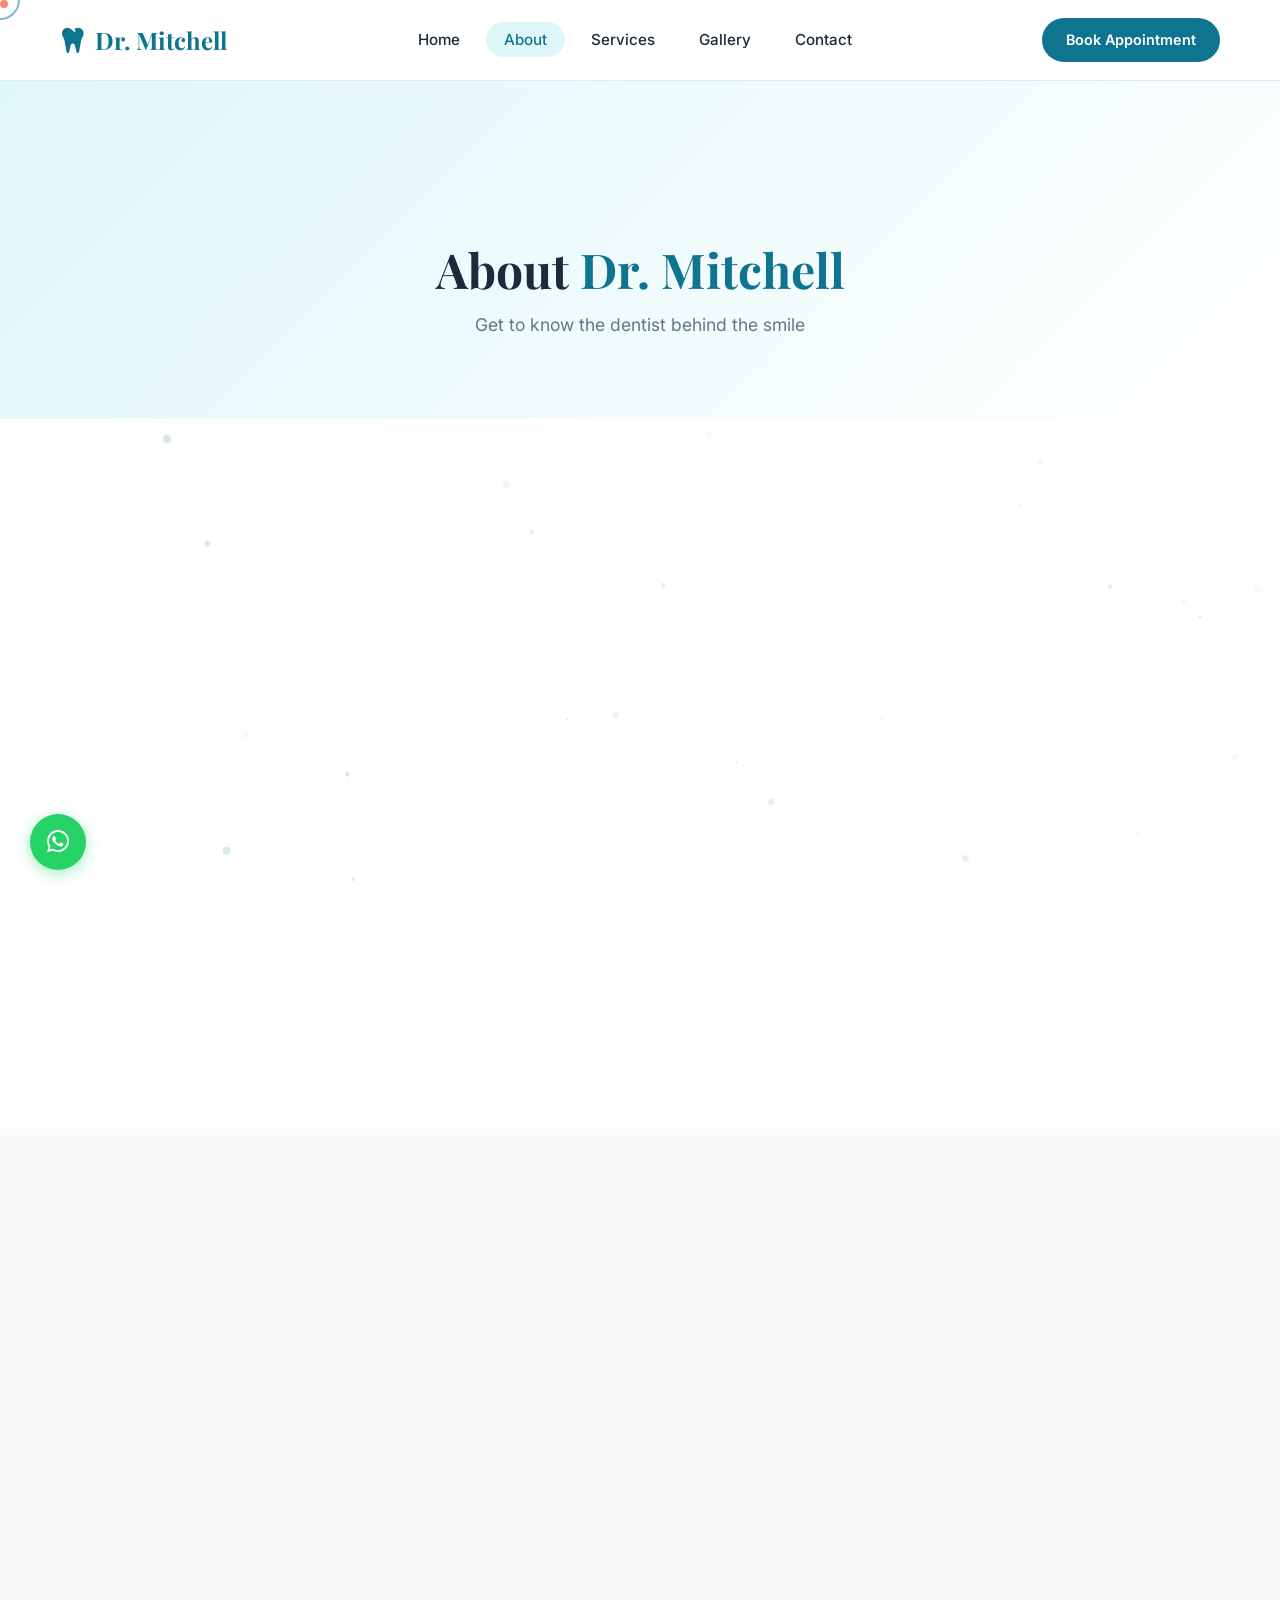
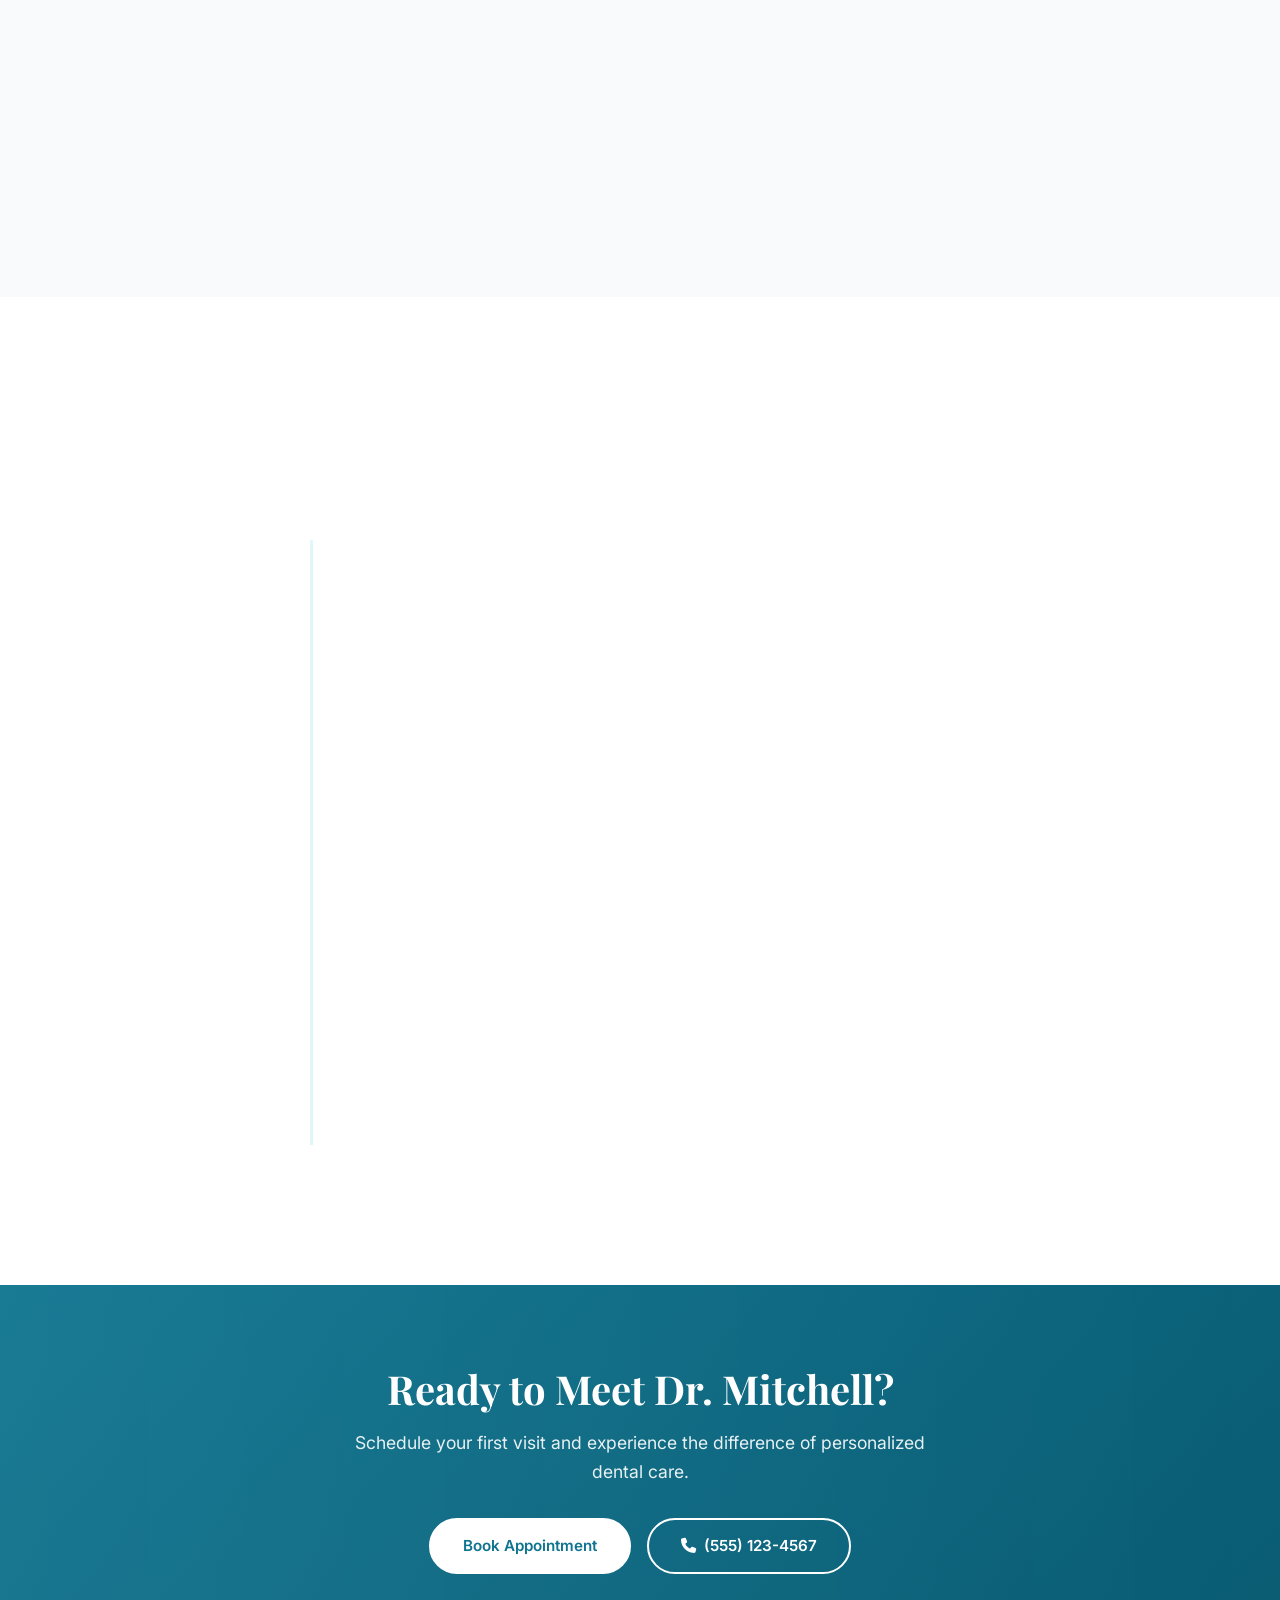
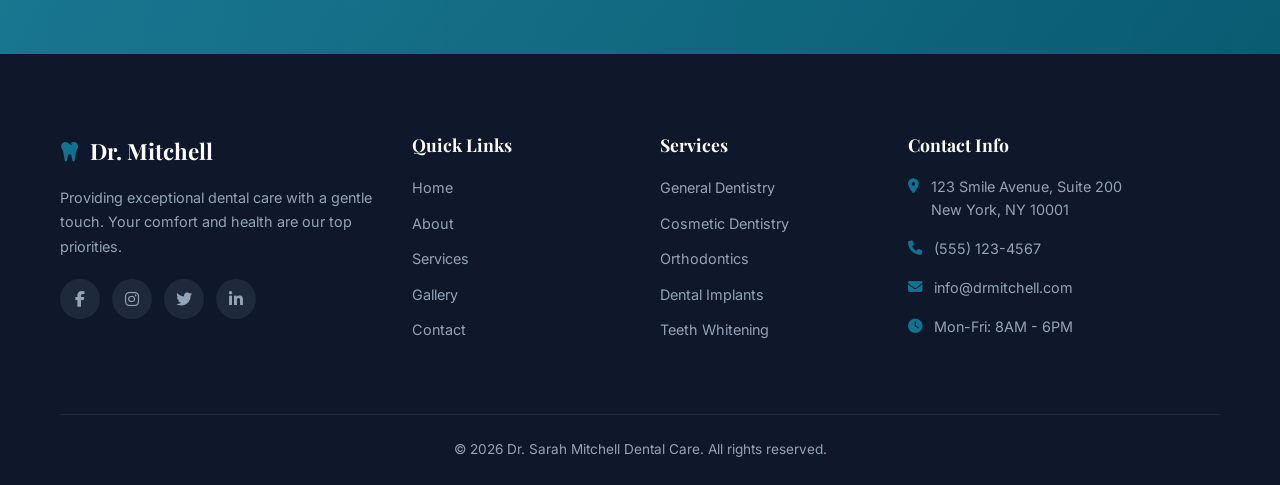
==== about.html @ 1b84cf04 "Initial website upload" ====
<!DOCTYPE html>
<html lang="en">
<head>
    <meta charset="UTF-8">
    <meta name="viewport" content="width=device-width, initial-scale=1.0">
    <title>About | Dr. Sarah Mitchell</title>
    <link rel="stylesheet" href="style.css">
    <link rel="preconnect" href="https://fonts.googleapis.com">
    <link href="https://fonts.googleapis.com/css2?family=Playfair+Display:wght@400;600;700&family=Inter:wght@300;400;500;600&display=swap" rel="stylesheet">
    <link rel="stylesheet" href="https://cdnjs.cloudflare.com/ajax/libs/font-awesome/6.5.0/css/all.min.css">
</head>
<body>
    <!-- Preloader -->
    <div class="preloader" id="preloader">
        <div class="preloader-inner">
            <div class="preloader-icon"><i class="fas fa-tooth"></i></div>
            <div class="preloader-text">Dr. Mitchell</div>
            <div class="preloader-bar"><div class="preloader-bar-fill"></div></div>
        </div>
    </div>

    <!-- Page Transition Overlay -->
    <div class="page-transition" id="pageTransition">
        <div class="transition-slice"></div><div class="transition-slice"></div><div class="transition-slice"></div><div class="transition-slice"></div><div class="transition-slice"></div>
    </div>

    <!-- Scroll Progress Bar -->
    <div class="scroll-progress" id="scrollProgress"></div>

    <!-- Custom Cursor -->
    <div class="cursor-dot" id="cursorDot"></div>
    <div class="cursor-ring" id="cursorRing"></div>

    <!-- Navigation -->
    <nav class="navbar" id="navbar">
        <div class="nav-container">
            <a href="index.html" class="logo">
                <i class="fas fa-tooth"></i>
                <span>Dr. Mitchell</span>
            </a>
            <ul class="nav-links" id="navLinks">
                <li><a href="index.html">Home</a></li>
                <li><a href="about.html" class="active">About</a></li>
                <li><a href="services.html">Services</a></li>
                <li><a href="gallery.html">Gallery</a></li>
                <li><a href="contact.html">Contact</a></li>
            </ul>
            <a href="contact.html" class="nav-btn">Book Appointment</a>
            <button class="hamburger" id="hamburger">
                <span></span>
                <span></span>
                <span></span>
            </button>
        </div>
    </nav>

    <!-- Page Header -->
    <section class="page-header">
        <div class="container">
            <h1>About <span class="highlight">Dr. Mitchell</span></h1>
            <p>Get to know the dentist behind the smile</p>
        </div>
    </section>

    <!-- Doctor Bio -->
    <section class="doctor-bio">
        <div class="container">
            <div class="bio-grid">
                <div class="bio-image">
                    <img src="https://images.unsplash.com/photo-1559839734-2b71ea197ec2?w=500&h=600&fit=crop&crop=face" alt="Dr. Sarah Mitchell">
                </div>
                <div class="bio-content">
                    <h2>Dr. Sarah Mitchell, DDS</h2>
                    <p class="bio-title">Cosmetic & General Dentist</p>
                    <p>Dr. Sarah Mitchell has been at the forefront of dental innovation for over 15 years. After graduating with honors from Harvard School of Dental Medicine, she completed her residency at Johns Hopkins Hospital, where she specialized in cosmetic and restorative dentistry.</p>
                    <p>Her passion for creating beautiful, healthy smiles has earned her recognition as one of New York's top dentists. She believes that every patient deserves personalized care in a comfortable, state-of-the-art environment.</p>
                    <p>When she's not transforming smiles, Dr. Mitchell enjoys volunteering with dental outreach programs, hiking, and spending time with her family.</p>
                    <div class="bio-details">
                        <div class="bio-detail">
                            <i class="fas fa-graduation-cap"></i>
                            <div>
                                <strong>Education</strong>
                                <span>Harvard School of Dental Medicine</span>
                            </div>
                        </div>
                        <div class="bio-detail">
                            <i class="fas fa-hospital"></i>
                            <div>
                                <strong>Residency</strong>
                                <span>Johns Hopkins Hospital</span>
                            </div>
                        </div>
                        <div class="bio-detail">
                            <i class="fas fa-award"></i>
                            <div>
                                <strong>Specialization</strong>
                                <span>Cosmetic & Restorative Dentistry</span>
                            </div>
                        </div>
                        <div class="bio-detail">
                            <i class="fas fa-certificate"></i>
                            <div>
                                <strong>Certifications</strong>
                                <span>ADA, AACD, Invisalign Platinum</span>
                            </div>
                        </div>
                    </div>
                </div>
            </div>
        </div>
    </section>

    <!-- Team Section -->
    <section class="team-section">
        <div class="container">
            <div class="section-header">
                <p class="section-subtitle">Our Team</p>
                <h2>Meet the Dental Team</h2>
            </div>
            <div class="team-grid">
                <div class="team-card">
                    <img src="https://images.unsplash.com/photo-1612349317150-e413f6a5b16d?w=400&h=400&fit=crop&crop=face" alt="Dr. Michael Chen">
                    <div class="team-info">
                        <h3>Dr. Michael Chen</h3>
                        <p>Orthodontist</p>
                        <div class="team-social">
                            <a href="#"><i class="fab fa-linkedin-in"></i></a>
                            <a href="#"><i class="fas fa-envelope"></i></a>
                        </div>
                    </div>
                </div>
                <div class="team-card">
                    <img src="https://images.unsplash.com/photo-1594824476967-48c8b964ac31?w=400&h=400&fit=crop&crop=face" alt="Dr. Amanda Foster">
                    <div class="team-info">
                        <h3>Dr. Amanda Foster</h3>
                        <p>Pediatric Dentist</p>
                        <div class="team-social">
                            <a href="#"><i class="fab fa-linkedin-in"></i></a>
                            <a href="#"><i class="fas fa-envelope"></i></a>
                        </div>
                    </div>
                </div>
                <div class="team-card">
                    <img src="https://images.unsplash.com/photo-1582750433449-648ed127bb54?w=400&h=400&fit=crop&crop=face" alt="Jessica Martinez">
                    <div class="team-info">
                        <h3>Jessica Martinez</h3>
                        <p>Dental Hygienist</p>
                        <div class="team-social">
                            <a href="#"><i class="fab fa-linkedin-in"></i></a>
                            <a href="#"><i class="fas fa-envelope"></i></a>
                        </div>
                    </div>
                </div>
                <div class="team-card">
                    <img src="https://images.unsplash.com/photo-1622253692010-333f2da6031d?w=400&h=400&fit=crop&crop=face" alt="Dr. Robert Kim">
                    <div class="team-info">
                        <h3>Dr. Robert Kim</h3>
                        <p>Oral Surgeon</p>
                        <div class="team-social">
                            <a href="#"><i class="fab fa-linkedin-in"></i></a>
                            <a href="#"><i class="fas fa-envelope"></i></a>
                        </div>
                    </div>
                </div>
            </div>
        </div>
    </section>

    <!-- Timeline -->
    <section class="timeline-section">
        <div class="container">
            <div class="section-header">
                <p class="section-subtitle">Our Journey</p>
                <h2>Milestones & Achievements</h2>
            </div>
            <div class="timeline">
                <div class="timeline-item">
                    <div class="timeline-dot"></div>
                    <div class="timeline-content">
                        <span class="timeline-year">2005</span>
                        <h3>Graduated from Harvard</h3>
                        <p>Completed Doctor of Dental Surgery with honors</p>
                    </div>
                </div>
                <div class="timeline-item">
                    <div class="timeline-dot"></div>
                    <div class="timeline-content">
                        <span class="timeline-year">2008</span>
                        <h3>Residency Completed</h3>
                        <p>Finished advanced residency at Johns Hopkins Hospital</p>
                    </div>
                </div>
                <div class="timeline-item">
                    <div class="timeline-dot"></div>
                    <div class="timeline-content">
                        <span class="timeline-year">2009</span>
                        <h3>Practice Founded</h3>
                        <p>Opened Premier Dental Care in New York City</p>
                    </div>
                </div>
                <div class="timeline-item">
                    <div class="timeline-dot"></div>
                    <div class="timeline-content">
                        <span class="timeline-year">2015</span>
                        <h3>Top Dentist Award</h3>
                        <p>Recognized as one of NYC's Top 10 Dentists</p>
                    </div>
                </div>
                <div class="timeline-item">
                    <div class="timeline-dot"></div>
                    <div class="timeline-content">
                        <span class="timeline-year">2020</span>
                        <h3>5000+ Patients Served</h3>
                        <p>Milestone of 5000 happy patients and counting</p>
                    </div>
                </div>
            </div>
        </div>
    </section>

    <!-- CTA Section -->
    <section class="cta-section">
        <div class="container">
            <h2>Ready to Meet Dr. Mitchell?</h2>
            <p>Schedule your first visit and experience the difference of personalized dental care.</p>
            <div class="cta-buttons">
                <a href="contact.html" class="btn btn-white">Book Appointment</a>
                <a href="tel:+15551234567" class="btn btn-outline-white"><i class="fas fa-phone"></i> (555) 123-4567</a>
            </div>
        </div>
    </section>

    <!-- Footer -->
    <footer class="footer">
        <div class="container">
            <div class="footer-grid">
                <div class="footer-col">
                    <div class="footer-logo">
                        <i class="fas fa-tooth"></i>
                        <span>Dr. Mitchell</span>
                    </div>
                    <p>Providing exceptional dental care with a gentle touch. Your comfort and health are our top priorities.</p>
                    <div class="social-links">
                        <a href="#"><i class="fab fa-facebook-f"></i></a>
                        <a href="#"><i class="fab fa-instagram"></i></a>
                        <a href="#"><i class="fab fa-twitter"></i></a>
                        <a href="#"><i class="fab fa-linkedin-in"></i></a>
                    </div>
                </div>
                <div class="footer-col">
                    <h4>Quick Links</h4>
                    <ul>
                        <li><a href="index.html">Home</a></li>
                        <li><a href="about.html">About</a></li>
                        <li><a href="services.html">Services</a></li>
                        <li><a href="gallery.html">Gallery</a></li>
                        <li><a href="contact.html">Contact</a></li>
                    </ul>
                </div>
                <div class="footer-col">
                    <h4>Services</h4>
                    <ul>
                        <li><a href="services.html">General Dentistry</a></li>
                        <li><a href="services.html">Cosmetic Dentistry</a></li>
                        <li><a href="services.html">Orthodontics</a></li>
                        <li><a href="services.html">Dental Implants</a></li>
                        <li><a href="services.html">Teeth Whitening</a></li>
                    </ul>
                </div>
                <div class="footer-col">
                    <h4>Contact Info</h4>
                    <ul class="contact-info">
                        <li><i class="fas fa-map-marker-alt"></i> 123 Smile Avenue, Suite 200<br>New York, NY 10001</li>
                        <li><i class="fas fa-phone"></i> (555) 123-4567</li>
                        <li><i class="fas fa-envelope"></i> info@drmitchell.com</li>
                        <li><i class="fas fa-clock"></i> Mon-Fri: 8AM - 6PM</li>
                    </ul>
                </div>
            </div>
            <div class="footer-bottom">
                <p>&copy; 2026 Dr. Sarah Mitchell Dental Care. All rights reserved.</p>
            </div>
        </div>
    </footer>

    <!-- Back to Top -->
    <button class="back-to-top" id="backToTop"><i class="fas fa-arrow-up"></i></button>

    <!-- WhatsApp Float -->
    <a href="https://wa.me/15551234567" class="whatsapp-float" target="_blank"><i class="fab fa-whatsapp"></i></a>

    <!-- Particles -->
    <canvas id="particles" class="particles-canvas"></canvas>

    <script src="script.js"></script>
</body>
</html>
---- style.css ----
/* ========================================
   CSS Variables & Reset
   ======================================== */
:root {
    --primary: #0e7490;
    --primary-dark: #0a5c72;
    --primary-light: #e0f7fa;
    --accent: #f59e0b;
    --text: #1e293b;
    --text-light: #64748b;
    --white: #ffffff;
    --bg: #f8fafc;
    --bg-alt: #f1f5f9;
    --border: #e2e8f0;
    --shadow: 0 4px 6px -1px rgba(0, 0, 0, 0.1), 0 2px 4px -2px rgba(0, 0, 0, 0.1);
    --shadow-lg: 0 10px 15px -3px rgba(0, 0, 0, 0.1), 0 4px 6px -4px rgba(0, 0, 0, 0.1);
    --shadow-xl: 0 20px 25px -5px rgba(0, 0, 0, 0.1), 0 8px 10px -6px rgba(0, 0, 0, 0.1);
    --radius: 12px;
    --radius-sm: 8px;
    --transition: all 0.3s ease;
}

* {
    margin: 0;
    padding: 0;
    box-sizing: border-box;
}

html {
    scroll-behavior: smooth;
}

body {
    font-family: 'Inter', sans-serif;
    color: var(--text);
    line-height: 1.6;
    background: var(--white);
    overflow-x: hidden;
}

h1, h2, h3, h4, h5, h6 {
    font-family: 'Playfair Display', serif;
    line-height: 1.2;
}

a {
    text-decoration: none;
    color: inherit;
    transition: var(--transition);
}

img {
    max-width: 100%;
    display: block;
}

.container {
    max-width: 1200px;
    margin: 0 auto;
    padding: 0 20px;
}

.highlight {
    color: var(--primary);
}

/* ========================================
   Buttons
   ======================================== */
.btn {
    display: inline-flex;
    align-items: center;
    gap: 8px;
    padding: 14px 32px;
    border-radius: 50px;
    font-weight: 600;
    font-size: 0.95rem;
    cursor: pointer;
    transition: var(--transition);
    border: 2px solid transparent;
    font-family: 'Inter', sans-serif;
}

.btn-primary {
    background: var(--primary);
    color: var(--white);
    border-color: var(--primary);
}

.btn-primary:hover {
    background: var(--primary-dark);
    border-color: var(--primary-dark);
    transform: translateY(-2px);
    box-shadow: var(--shadow-lg);
}

.btn-outline {
    background: transparent;
    color: var(--primary);
    border-color: var(--primary);
}

.btn-outline:hover {
    background: var(--primary);
    color: var(--white);
    transform: translateY(-2px);
}

.btn-white {
    background: var(--white);
    color: var(--primary);
    border-color: var(--white);
}

.btn-white:hover {
    background: transparent;
    color: var(--white);
    transform: translateY(-2px);
}

.btn-outline-white {
    background: transparent;
    color: var(--white);
    border-color: var(--white);
}

.btn-outline-white:hover {
    background: var(--white);
    color: var(--primary);
    transform: translateY(-2px);
}

.btn-full {
    width: 100%;
    justify-content: center;
}

/* ========================================
   Navigation
   ======================================== */
.navbar {
    position: fixed;
    top: 0;
    left: 0;
    right: 0;
    z-index: 1000;
    background: rgba(255, 255, 255, 0.95);
    backdrop-filter: blur(10px);
    border-bottom: 1px solid var(--border);
    transition: var(--transition);
}

.navbar.scrolled {
    box-shadow: var(--shadow);
}

.nav-container {
    max-width: 1200px;
    margin: 0 auto;
    padding: 0 20px;
    display: flex;
    align-items: center;
    justify-content: space-between;
    height: 80px;
}

.logo {
    display: flex;
    align-items: center;
    gap: 10px;
    font-family: 'Playfair Display', serif;
    font-size: 1.5rem;
    font-weight: 700;
    color: var(--primary);
}

.logo i {
    font-size: 1.8rem;
}

.nav-links {
    display: flex;
    list-style: none;
    gap: 8px;
}

.nav-links a {
    padding: 8px 18px;
    border-radius: 50px;
    font-size: 0.95rem;
    font-weight: 500;
    color: var(--text);
}

.nav-links a:hover,
.nav-links a.active {
    background: var(--primary-light);
    color: var(--primary);
}

.nav-btn {
    padding: 10px 24px;
    background: var(--primary);
    color: var(--white) !important;
    border-radius: 50px;
    font-weight: 600;
    font-size: 0.9rem;
}

.nav-btn:hover {
    background: var(--primary-dark);
    transform: translateY(-1px);
}

.hamburger {
    display: none;
    flex-direction: column;
    gap: 5px;
    background: none;
    border: none;
    cursor: pointer;
    padding: 5px;
}

.hamburger span {
    width: 28px;
    height: 3px;
    background: var(--text);
    border-radius: 3px;
    transition: var(--transition);
}

.hamburger.active span:nth-child(1) {
    transform: rotate(45deg) translate(5px, 6px);
}

.hamburger.active span:nth-child(2) {
    opacity: 0;
}

.hamburger.active span:nth-child(3) {
    transform: rotate(-45deg) translate(5px, -6px);
}

/* ========================================
   Hero Section
   ======================================== */
.hero {
    padding: 140px 20px 80px;
    background: linear-gradient(135deg, var(--primary-light) 0%, var(--white) 50%, #fef3c7 100%);
    min-height: 100vh;
    display: flex;
    align-items: center;
}

.hero-content {
    max-width: 1200px;
    margin: 0 auto;
    display: grid;
    grid-template-columns: 1fr 1fr;
    gap: 60px;
    align-items: center;
}

.hero-subtitle {
    color: var(--primary);
    font-weight: 600;
    font-size: 1rem;
    text-transform: uppercase;
    letter-spacing: 2px;
    margin-bottom: 16px;
}

.hero-text h1 {
    font-size: 3.5rem;
    margin-bottom: 24px;
    color: var(--text);
}

.hero-description {
    font-size: 1.1rem;
    color: var(--text-light);
    margin-bottom: 32px;
    max-width: 520px;
}

.hero-buttons {
    display: flex;
    gap: 16px;
    margin-bottom: 48px;
}

.hero-stats {
    display: flex;
    gap: 40px;
}

.stat {
    text-align: center;
}

.stat-number {
    display: block;
    font-family: 'Playfair Display', serif;
    font-size: 2rem;
    font-weight: 700;
    color: var(--primary);
}

.stat-label {
    font-size: 0.85rem;
    color: var(--text-light);
}

.hero-image {
    position: relative;
}

.hero-image img {
    border-radius: 20px;
    box-shadow: var(--shadow-xl);
    width: 100%;
    max-width: 500px;
    margin-left: auto;
}

.hero-badge {
    position: absolute;
    bottom: 30px;
    left: -20px;
    background: var(--accent);
    color: var(--white);
    padding: 12px 24px;
    border-radius: 50px;
    display: flex;
    align-items: center;
    gap: 8px;
    font-weight: 600;
    box-shadow: var(--shadow-lg);
    animation: float 3s ease-in-out infinite;
}

@keyframes float {
    0%, 100% { transform: translateY(0); }
    50% { transform: translateY(-10px); }
}

/* ========================================
   Section Styles
   ======================================== */
.section-header {
    text-align: center;
    margin-bottom: 60px;
}

.section-subtitle {
    color: var(--primary);
    font-weight: 600;
    font-size: 0.9rem;
    text-transform: uppercase;
    letter-spacing: 2px;
    margin-bottom: 12px;
}

.section-header h2 {
    font-size: 2.5rem;
    color: var(--text);
}

.section-cta {
    text-align: center;
    margin-top: 48px;
}

/* ========================================
   Services Preview (Home)
   ======================================== */
.services-preview {
    padding: 100px 0;
    background: var(--white);
}

.services-grid {
    display: grid;
    grid-template-columns: repeat(4, 1fr);
    gap: 24px;
}

.service-card {
    background: var(--white);
    border: 1px solid var(--border);
    border-radius: var(--radius);
    padding: 40px 28px;
    text-align: center;
    transition: var(--transition);
}

.service-card:hover {
    transform: translateY(-8px);
    box-shadow: var(--shadow-xl);
    border-color: var(--primary);
}

.service-icon {
    width: 70px;
    height: 70px;
    border-radius: 50%;
    background: var(--primary-light);
    display: flex;
    align-items: center;
    justify-content: center;
    margin: 0 auto 20px;
    font-size: 1.5rem;
    color: var(--primary);
    transition: var(--transition);
}

.service-card:hover .service-icon {
    background: var(--primary);
    color: var(--white);
}

.service-card h3 {
    font-size: 1.2rem;
    margin-bottom: 12px;
}

.service-card p {
    font-size: 0.9rem;
    color: var(--text-light);
}

/* ========================================
   About Preview (Home)
   ======================================== */
.about-preview {
    padding: 100px 0;
    background: var(--bg);
}

.about-grid {
    display: grid;
    grid-template-columns: 1fr 1fr;
    gap: 60px;
    align-items: center;
}

.about-images {
    position: relative;
}

.about-img-main {
    border-radius: var(--radius);
    box-shadow: var(--shadow-lg);
    width: 80%;
}

.about-img-secondary {
    position: absolute;
    bottom: -30px;
    right: 0;
    border-radius: var(--radius);
    box-shadow: var(--shadow-xl);
    border: 5px solid var(--white);
    width: 55%;
}

.about-text h2 {
    font-size: 2.2rem;
    margin-bottom: 20px;
}

.about-text > p {
    color: var(--text-light);
    margin-bottom: 24px;
    font-size: 1.05rem;
}

.about-list {
    list-style: none;
    margin-bottom: 32px;
}

.about-list li {
    display: flex;
    align-items: center;
    gap: 12px;
    padding: 8px 0;
    font-size: 0.95rem;
}

.about-list li i {
    color: var(--primary);
    font-size: 1.1rem;
}

/* ========================================
   Testimonials
   ======================================== */
.testimonials {
    padding: 100px 0;
    background: var(--white);
}

.testimonials-grid {
    display: grid;
    grid-template-columns: repeat(3, 1fr);
    gap: 30px;
}

.testimonial-card {
    background: var(--white);
    border: 1px solid var(--border);
    border-radius: var(--radius);
    padding: 36px;
    transition: var(--transition);
}

.testimonial-card:hover {
    box-shadow: var(--shadow-lg);
    transform: translateY(-4px);
}

.stars {
    color: var(--accent);
    margin-bottom: 16px;
    font-size: 0.9rem;
}

.stars i {
    margin-right: 2px;
}

.testimonial-card > p {
    color: var(--text-light);
    font-style: italic;
    margin-bottom: 20px;
    font-size: 0.95rem;
}

.testimonial-author {
    display: flex;
    align-items: center;
    gap: 12px;
}

.testimonial-author img {
    width: 48px;
    height: 48px;
    border-radius: 50%;
    object-fit: cover;
}

.testimonial-author strong {
    display: block;
    font-size: 0.95rem;
}

.testimonial-author span {
    font-size: 0.8rem;
    color: var(--text-light);
}

/* ========================================
   CTA Section
   ======================================== */
.cta-section {
    padding: 80px 0;
    background: linear-gradient(135deg, var(--primary) 0%, var(--primary-dark) 100%);
    text-align: center;
    color: var(--white);
}

.cta-section h2 {
    font-size: 2.5rem;
    margin-bottom: 16px;
}

.cta-section p {
    font-size: 1.1rem;
    opacity: 0.9;
    margin-bottom: 32px;
    max-width: 600px;
    margin-left: auto;
    margin-right: auto;
}

.cta-buttons {
    display: flex;
    gap: 16px;
    justify-content: center;
    flex-wrap: wrap;
}

/* ========================================
   Footer
   ======================================== */
.footer {
    background: #0f172a;
    color: #94a3b8;
    padding: 80px 0 0;
}

.footer-grid {
    display: grid;
    grid-template-columns: 1.5fr 1fr 1fr 1.5fr;
    gap: 40px;
    padding-bottom: 60px;
    border-bottom: 1px solid #1e293b;
}

.footer-logo {
    display: flex;
    align-items: center;
    gap: 10px;
    font-family: 'Playfair Display', serif;
    font-size: 1.4rem;
    font-weight: 700;
    color: var(--white);
    margin-bottom: 16px;
}

.footer-logo i {
    color: var(--primary);
}

.footer-col p {
    font-size: 0.9rem;
    line-height: 1.7;
    margin-bottom: 20px;
}

.social-links {
    display: flex;
    gap: 12px;
}

.social-links a {
    width: 40px;
    height: 40px;
    border-radius: 50%;
    background: #1e293b;
    display: flex;
    align-items: center;
    justify-content: center;
    color: #94a3b8;
    transition: var(--transition);
}

.social-links a:hover {
    background: var(--primary);
    color: var(--white);
}

.footer-col h4 {
    color: var(--white);
    font-size: 1.1rem;
    margin-bottom: 20px;
}

.footer-col ul {
    list-style: none;
}

.footer-col ul li {
    margin-bottom: 10px;
}

.footer-col ul li a {
    font-size: 0.9rem;
    color: #94a3b8;
}

.footer-col ul li a:hover {
    color: var(--primary);
    padding-left: 5px;
}

.contact-info li {
    display: flex;
    gap: 12px;
    margin-bottom: 16px !important;
    font-size: 0.9rem;
}

.contact-info li i {
    color: var(--primary);
    margin-top: 4px;
}

.footer-bottom {
    text-align: center;
    padding: 24px 0;
    font-size: 0.85rem;
}

/* ========================================
   Page Header (Inner Pages)
   ======================================== */
.page-header {
    padding: 160px 0 80px;
    background: linear-gradient(135deg, var(--primary-light) 0%, var(--white) 100%);
    text-align: center;
}

.page-header h1 {
    font-size: 3rem;
    margin-bottom: 12px;
}

.page-header p {
    color: var(--text-light);
    font-size: 1.1rem;
}

/* ========================================
   About Page - Doctor Bio
   ======================================== */
.doctor-bio {
    padding: 100px 0;
}

.bio-grid {
    display: grid;
    grid-template-columns: 1fr 1.5fr;
    gap: 60px;
    align-items: start;
}

.bio-image img {
    border-radius: var(--radius);
    box-shadow: var(--shadow-xl);
    width: 100%;
}

.bio-content h2 {
    font-size: 2.2rem;
    margin-bottom: 8px;
}

.bio-title {
    color: var(--primary);
    font-weight: 600;
    margin-bottom: 24px;
    font-size: 1.1rem;
}

.bio-content > p {
    color: var(--text-light);
    margin-bottom: 16px;
    font-size: 1rem;
}

.bio-details {
    display: grid;
    grid-template-columns: 1fr 1fr;
    gap: 20px;
    margin-top: 32px;
}

.bio-detail {
    display: flex;
    gap: 14px;
    align-items: flex-start;
}

.bio-detail i {
    font-size: 1.3rem;
    color: var(--primary);
    margin-top: 4px;
}

.bio-detail strong {
    display: block;
    font-size: 0.95rem;
    margin-bottom: 2px;
}

.bio-detail span {
    font-size: 0.85rem;
    color: var(--text-light);
}

/* ========================================
   Team Section
   ======================================== */
.team-section {
    padding: 100px 0;
    background: var(--bg);
}

.team-grid {
    display: grid;
    grid-template-columns: repeat(4, 1fr);
    gap: 30px;
}

.team-card {
    background: var(--white);
    border-radius: var(--radius);
    overflow: hidden;
    box-shadow: var(--shadow);
    transition: var(--transition);
}

.team-card:hover {
    transform: translateY(-8px);
    box-shadow: var(--shadow-xl);
}

.team-card img {
    width: 100%;
    height: 280px;
    object-fit: cover;
}

.team-info {
    padding: 24px;
    text-align: center;
}

.team-info h3 {
    font-size: 1.15rem;
    margin-bottom: 4px;
}

.team-info > p {
    color: var(--primary);
    font-size: 0.9rem;
    margin-bottom: 12px;
}

.team-social {
    display: flex;
    gap: 8px;
    justify-content: center;
}

.team-social a {
    width: 36px;
    height: 36px;
    border-radius: 50%;
    background: var(--primary-light);
    display: flex;
    align-items: center;
    justify-content: center;
    color: var(--primary);
    font-size: 0.85rem;
}

.team-social a:hover {
    background: var(--primary);
    color: var(--white);
}

/* ========================================
   Timeline
   ======================================== */
.timeline-section {
    padding: 100px 0;
}

.timeline {
    position: relative;
    max-width: 700px;
    margin: 0 auto;
}

.timeline::before {
    content: '';
    position: absolute;
    left: 20px;
    top: 0;
    bottom: 0;
    width: 3px;
    background: var(--primary-light);
}

.timeline-item {
    position: relative;
    padding-left: 60px;
    margin-bottom: 40px;
}

.timeline-dot {
    position: absolute;
    left: 11px;
    top: 5px;
    width: 20px;
    height: 20px;
    border-radius: 50%;
    background: var(--primary);
    border: 4px solid var(--primary-light);
}

.timeline-year {
    display: inline-block;
    background: var(--primary);
    color: var(--white);
    padding: 4px 16px;
    border-radius: 50px;
    font-size: 0.85rem;
    font-weight: 600;
    margin-bottom: 8px;
}

.timeline-content h3 {
    font-size: 1.2rem;
    margin-bottom: 4px;
}

.timeline-content p {
    color: var(--text-light);
    font-size: 0.95rem;
}

/* ========================================
   Services Page - Full Details
   ======================================== */
.services-full {
    padding: 80px 0;
}

.service-detail {
    display: grid;
    grid-template-columns: 1fr 1fr;
    gap: 60px;
    align-items: center;
    margin-bottom: 80px;
    padding-bottom: 80px;
    border-bottom: 1px solid var(--border);
}

.service-detail:last-child {
    border-bottom: none;
    margin-bottom: 0;
    padding-bottom: 0;
}

.service-detail.reverse {
    direction: rtl;
}

.service-detail.reverse > * {
    direction: ltr;
}

.service-detail-img img {
    border-radius: var(--radius);
    box-shadow: var(--shadow-lg);
    width: 100%;
}

.service-detail-icon {
    width: 60px;
    height: 60px;
    border-radius: 50%;
    background: var(--primary-light);
    display: flex;
    align-items: center;
    justify-content: center;
    font-size: 1.4rem;
    color: var(--primary);
    margin-bottom: 16px;
}

.service-detail-content h2 {
    font-size: 2rem;
    margin-bottom: 16px;
}

.service-detail-content > p {
    color: var(--text-light);
    margin-bottom: 24px;
    font-size: 1rem;
}

.service-features {
    list-style: none;
    margin-bottom: 28px;
}

.service-features li {
    display: flex;
    align-items: center;
    gap: 10px;
    padding: 6px 0;
    font-size: 0.95rem;
}

.service-features li i {
    color: var(--primary);
}

/* ========================================
   Pricing Section
   ======================================== */
.pricing-section {
    padding: 100px 0;
    background: var(--bg);
}

.pricing-grid {
    display: grid;
    grid-template-columns: repeat(3, 1fr);
    gap: 30px;
}

.pricing-card {
    background: var(--white);
    border-radius: var(--radius);
    padding: 40px 32px;
    border: 1px solid var(--border);
    transition: var(--transition);
}

.pricing-card.featured {
    border-color: var(--primary);
    box-shadow: var(--shadow-lg);
    position: relative;
}

.pricing-card.featured::before {
    content: 'Popular';
    position: absolute;
    top: -12px;
    left: 50%;
    transform: translateX(-50%);
    background: var(--primary);
    color: var(--white);
    padding: 4px 20px;
    border-radius: 50px;
    font-size: 0.8rem;
    font-weight: 600;
}

.pricing-card h3 {
    font-size: 1.4rem;
    margin-bottom: 24px;
    text-align: center;
}

.pricing-card ul {
    list-style: none;
}

.pricing-card ul li {
    display: flex;
    align-items: center;
    gap: 10px;
    padding: 10px 0;
    font-size: 0.95rem;
    border-bottom: 1px solid var(--bg);
}

.pricing-card ul li:last-child {
    border-bottom: none;
}

.pricing-card ul li i {
    color: var(--primary);
}

/* ========================================
   Gallery Page
   ======================================== */
.gallery-section {
    padding: 60px 0 100px;
}

.gallery-filter {
    display: flex;
    justify-content: center;
    gap: 12px;
    margin-bottom: 40px;
    flex-wrap: wrap;
}

.filter-btn {
    padding: 10px 24px;
    border: 2px solid var(--border);
    border-radius: 50px;
    background: var(--white);
    font-size: 0.9rem;
    font-weight: 500;
    cursor: pointer;
    transition: var(--transition);
    font-family: 'Inter', sans-serif;
}

.filter-btn:hover,
.filter-btn.active {
    background: var(--primary);
    color: var(--white);
    border-color: var(--primary);
}

.gallery-grid {
    display: grid;
    grid-template-columns: repeat(3, 1fr);
    gap: 20px;
}

.gallery-item {
    position: relative;
    border-radius: var(--radius);
    overflow: hidden;
    cursor: pointer;
    aspect-ratio: 3/2;
}

.gallery-item img {
    width: 100%;
    height: 100%;
    object-fit: cover;
    transition: transform 0.5s ease;
}

.gallery-item:hover img {
    transform: scale(1.1);
}

.gallery-overlay {
    position: absolute;
    bottom: 0;
    left: 0;
    right: 0;
    background: linear-gradient(transparent, rgba(0,0,0,0.8));
    padding: 30px 20px 20px;
    color: var(--white);
    transform: translateY(100%);
    transition: transform 0.3s ease;
}

.gallery-item:hover .gallery-overlay {
    transform: translateY(0);
}

.gallery-overlay h3 {
    font-size: 1.1rem;
    margin-bottom: 4px;
}

.gallery-overlay p {
    font-size: 0.85rem;
    opacity: 0.8;
}

.gallery-item.hidden {
    display: none;
}

/* Lightbox */
.lightbox {
    display: none;
    position: fixed;
    top: 0;
    left: 0;
    width: 100%;
    height: 100%;
    background: rgba(0,0,0,0.9);
    z-index: 2000;
    align-items: center;
    justify-content: center;
}

.lightbox.active {
    display: flex;
}

.lightbox img {
    max-width: 90%;
    max-height: 85vh;
    border-radius: var(--radius-sm);
}

.lightbox-close,
.lightbox-prev,
.lightbox-next {
    position: absolute;
    background: none;
    border: none;
    color: var(--white);
    font-size: 2rem;
    cursor: pointer;
    padding: 10px;
    transition: var(--transition);
}

.lightbox-close {
    top: 20px;
    right: 30px;
    font-size: 2.5rem;
}

.lightbox-prev {
    left: 30px;
    top: 50%;
    transform: translateY(-50%);
}

.lightbox-next {
    right: 30px;
    top: 50%;
    transform: translateY(-50%);
}

.lightbox-close:hover,
.lightbox-prev:hover,
.lightbox-next:hover {
    color: var(--primary);
}

/* ========================================
   Contact Page
   ======================================== */
.contact-section {
    padding: 80px 0 100px;
}

.contact-grid {
    display: grid;
    grid-template-columns: 1.5fr 1fr;
    gap: 60px;
}

.contact-form-wrapper h2 {
    font-size: 2rem;
    margin-bottom: 8px;
}

.contact-form-wrapper > p {
    color: var(--text-light);
    margin-bottom: 32px;
}

.form-row {
    display: grid;
    grid-template-columns: 1fr 1fr;
    gap: 20px;
}

.form-group {
    margin-bottom: 20px;
}

.form-group label {
    display: block;
    font-weight: 500;
    margin-bottom: 6px;
    font-size: 0.9rem;
}

.form-group input,
.form-group select,
.form-group textarea {
    width: 100%;
    padding: 12px 16px;
    border: 2px solid var(--border);
    border-radius: var(--radius-sm);
    font-size: 0.95rem;
    font-family: 'Inter', sans-serif;
    transition: var(--transition);
    background: var(--white);
}

.form-group input:focus,
.form-group select:focus,
.form-group textarea:focus {
    outline: none;
    border-color: var(--primary);
    box-shadow: 0 0 0 3px rgba(14, 116, 144, 0.1);
}

.form-group textarea {
    resize: vertical;
}

.form-success {
    display: none;
    text-align: center;
    padding: 60px 20px;
}

.form-success.show {
    display: block;
}

.form-success i {
    font-size: 4rem;
    color: #10b981;
    margin-bottom: 16px;
}

.form-success h3 {
    font-size: 1.6rem;
    margin-bottom: 8px;
}

.form-success p {
    color: var(--text-light);
}

.contact-info-sidebar {
    display: flex;
    flex-direction: column;
    gap: 20px;
}

.info-card {
    background: var(--bg);
    border-radius: var(--radius);
    padding: 28px;
    transition: var(--transition);
}

.info-card:hover {
    box-shadow: var(--shadow);
}

.info-icon {
    width: 48px;
    height: 48px;
    border-radius: 50%;
    background: var(--primary-light);
    display: flex;
    align-items: center;
    justify-content: center;
    color: var(--primary);
    font-size: 1.1rem;
    margin-bottom: 14px;
}

.info-card h3 {
    font-size: 1.1rem;
    margin-bottom: 8px;
}

.info-card p {
    font-size: 0.9rem;
    color: var(--text-light);
}

.info-card a {
    color: var(--primary);
}

.info-card a:hover {
    text-decoration: underline;
}

.hours-table {
    width: 100%;
    font-size: 0.85rem;
}

.hours-table td {
    padding: 4px 0;
    color: var(--text-light);
}

.hours-table td:last-child {
    text-align: right;
    font-weight: 500;
    color: var(--text);
}

/* Map */
.map-section {
    padding: 0 0 80px;
}

.map-wrapper {
    border-radius: var(--radius);
    overflow: hidden;
    box-shadow: var(--shadow-lg);
}

.map-wrapper iframe {
    display: block;
}

/* ========================================
   FAQ
   ======================================== */
.faq-mini {
    padding: 80px 0;
    background: var(--bg);
}

.faq-grid {
    max-width: 800px;
    margin: 0 auto;
}

.faq-item {
    background: var(--white);
    border-radius: var(--radius-sm);
    margin-bottom: 12px;
    overflow: hidden;
    border: 1px solid var(--border);
}

.faq-question {
    width: 100%;
    padding: 20px 24px;
    display: flex;
    justify-content: space-between;
    align-items: center;
    background: none;
    border: none;
    cursor: pointer;
    font-size: 1rem;
    font-weight: 500;
    font-family: 'Inter', sans-serif;
    text-align: left;
    transition: var(--transition);
}

.faq-question:hover {
    background: var(--bg);
}

.faq-question i {
    transition: transform 0.3s ease;
    color: var(--primary);
}

.faq-item.active .faq-question i {
    transform: rotate(180deg);
}

.faq-answer {
    max-height: 0;
    overflow: hidden;
    transition: max-height 0.3s ease;
}

.faq-answer p {
    padding: 0 24px 20px;
    color: var(--text-light);
    font-size: 0.95rem;
}

.faq-item.active .faq-answer {
    max-height: 200px;
}

/* ========================================
   Preloader
   ======================================== */
.preloader {
    position: fixed;
    top: 0;
    left: 0;
    width: 100%;
    height: 100%;
    background: var(--white);
    z-index: 9999;
    display: flex;
    align-items: center;
    justify-content: center;
    transition: opacity 0.6s ease, visibility 0.6s ease;
}

.preloader.hidden {
    opacity: 0;
    visibility: hidden;
}

.preloader-inner {
    text-align: center;
}

.preloader-icon {
    font-size: 3rem;
    color: var(--primary);
    animation: preloaderPulse 1.2s ease-in-out infinite;
    margin-bottom: 16px;
}

@keyframes preloaderPulse {
    0%, 100% { transform: scale(1); opacity: 1; }
    50% { transform: scale(1.2); opacity: 0.7; }
}

.preloader-text {
    font-family: 'Playfair Display', serif;
    font-size: 1.5rem;
    font-weight: 700;
    color: var(--text);
    margin-bottom: 20px;
}

.preloader-bar {
    width: 200px;
    height: 4px;
    background: var(--border);
    border-radius: 4px;
    overflow: hidden;
    margin: 0 auto;
}

.preloader-bar-fill {
    height: 100%;
    background: linear-gradient(90deg, var(--primary), var(--accent));
    border-radius: 4px;
    animation: preloaderFill 1.8s ease forwards;
}

@keyframes preloaderFill {
    0% { width: 0; }
    100% { width: 100%; }
}

/* ========================================
   Page Transitions
   ======================================== */
.page-transition {
    position: fixed;
    top: 0;
    left: 0;
    width: 100%;
    height: 100%;
    z-index: 8888;
    display: flex;
    pointer-events: none;
}

.transition-slice {
    flex: 1;
    background: var(--primary);
    transform: scaleY(0);
    transform-origin: top;
}

.page-transition.active .transition-slice {
    animation: sliceIn 0.5s ease forwards;
}

.page-transition.active .transition-slice:nth-child(1) { animation-delay: 0s; }
.page-transition.active .transition-slice:nth-child(2) { animation-delay: 0.05s; }
.page-transition.active .transition-slice:nth-child(3) { animation-delay: 0.1s; }
.page-transition.active .transition-slice:nth-child(4) { animation-delay: 0.15s; }
.page-transition.active .transition-slice:nth-child(5) { animation-delay: 0.2s; }

@keyframes sliceIn {
    0% { transform: scaleY(0); transform-origin: top; }
    50% { transform: scaleY(1); transform-origin: top; }
    50.1% { transform-origin: bottom; }
    100% { transform: scaleY(0); transform-origin: bottom; }
}

/* ========================================
   Scroll Progress Bar
   ======================================== */
.scroll-progress {
    position: fixed;
    top: 0;
    left: 0;
    height: 4px;
    background: linear-gradient(90deg, var(--primary), var(--accent), #10b981);
    z-index: 1001;
    width: 0%;
    transition: width 0.1s linear;
    box-shadow: 0 0 10px rgba(14, 116, 144, 0.5);
}

/* ========================================
   Custom Cursor
   ======================================== */
.cursor-dot {
    width: 8px;
    height: 8px;
    background: var(--primary);
    border-radius: 50%;
    position: fixed;
    pointer-events: none;
    z-index: 9998;
    transition: transform 0.1s ease;
    mix-blend-mode: difference;
}

.cursor-ring {
    width: 40px;
    height: 40px;
    border: 2px solid var(--primary);
    border-radius: 50%;
    position: fixed;
    pointer-events: none;
    z-index: 9997;
    transition: all 0.15s ease-out;
    opacity: 0.5;
}

.cursor-ring.hover {
    width: 60px;
    height: 60px;
    border-color: var(--accent);
    opacity: 0.8;
    background: rgba(245, 158, 11, 0.1);
}

/* ========================================
   Enhanced Animations
   ======================================== */
.fade-in {
    opacity: 0;
    transform: translateY(30px);
    transition: opacity 0.6s ease, transform 0.6s ease;
}

.fade-in.visible {
    opacity: 1;
    transform: translateY(0);
}

[data-anim="slide-up"] {
    opacity: 0;
    transform: translateY(60px);
    transition: opacity 0.7s cubic-bezier(0.16, 1, 0.3, 1), transform 0.7s cubic-bezier(0.16, 1, 0.3, 1);
}

[data-anim="slide-up"].animated {
    opacity: 1;
    transform: translateY(0);
}

[data-anim="slide-left"] {
    opacity: 0;
    transform: translateX(-80px);
    transition: opacity 0.7s cubic-bezier(0.16, 1, 0.3, 1), transform 0.7s cubic-bezier(0.16, 1, 0.3, 1);
}

[data-anim="slide-left"].animated {
    opacity: 1;
    transform: translateX(0);
}

[data-anim="slide-right"] {
    opacity: 0;
    transform: translateX(80px);
    transition: opacity 0.7s cubic-bezier(0.16, 1, 0.3, 1), transform 0.7s cubic-bezier(0.16, 1, 0.3, 1);
}

[data-anim="slide-right"].animated {
    opacity: 1;
    transform: translateX(0);
}

[data-anim="zoom-in"] {
    opacity: 0;
    transform: scale(0.8);
    transition: opacity 0.7s cubic-bezier(0.16, 1, 0.3, 1), transform 0.7s cubic-bezier(0.16, 1, 0.3, 1);
}

[data-anim="zoom-in"].animated {
    opacity: 1;
    transform: scale(1);
}

[data-anim="rotate-in"] {
    opacity: 0;
    transform: rotate(-5deg) translateY(40px);
    transition: opacity 0.7s cubic-bezier(0.16, 1, 0.3, 1), transform 0.7s cubic-bezier(0.16, 1, 0.3, 1);
}

[data-anim="rotate-in"].animated {
    opacity: 1;
    transform: rotate(0) translateY(0);
}

[data-anim="flip-in"] {
    opacity: 0;
    transform: perspective(600px) rotateY(-30deg);
    transition: opacity 0.8s cubic-bezier(0.16, 1, 0.3, 1), transform 0.8s cubic-bezier(0.16, 1, 0.3, 1);
}

[data-anim="flip-in"].animated {
    opacity: 1;
    transform: perspective(600px) rotateY(0);
}

/* Text reveal animation */
.text-reveal {
    overflow: hidden;
    display: inline-block;
}

.text-reveal span {
    display: inline-block;
    transform: translateY(100%);
    transition: transform 0.8s cubic-bezier(0.16, 1, 0.3, 1);
}

.text-reveal.revealed span {
    transform: translateY(0);
}

/* Stagger children */
.stagger-children > * {
    opacity: 0;
    transform: translateY(20px);
    transition: opacity 0.5s ease, transform 0.5s ease;
}

.stagger-children.animated > *:nth-child(1) { transition-delay: 0s; opacity: 1; transform: translateY(0); }
.stagger-children.animated > *:nth-child(2) { transition-delay: 0.1s; opacity: 1; transform: translateY(0); }
.stagger-children.animated > *:nth-child(3) { transition-delay: 0.2s; opacity: 1; transform: translateY(0); }
.stagger-children.animated > *:nth-child(4) { transition-delay: 0.3s; opacity: 1; transform: translateY(0); }
.stagger-children.animated > *:nth-child(5) { transition-delay: 0.4s; opacity: 1; transform: translateY(0); }
.stagger-children.animated > *:nth-child(6) { transition-delay: 0.5s; opacity: 1; transform: translateY(0); }

/* Parallax images */
.parallax-img {
    transition: transform 0.1s linear;
    will-change: transform;
}

/* Magnetic button effect */
.btn {
    position: relative;
    overflow: hidden;
}

.btn::after {
    content: '';
    position: absolute;
    top: 50%;
    left: 50%;
    width: 0;
    height: 0;
    background: rgba(255,255,255,0.2);
    border-radius: 50%;
    transform: translate(-50%, -50%);
    transition: width 0.6s ease, height 0.6s ease;
}

.btn:hover::after {
    width: 300px;
    height: 300px;
}

/* Glowing border effect */
.service-card,
.testimonial-card,
.team-card,
.choose-card,
.pricing-card {
    position: relative;
}

.service-card::before,
.choose-card::before {
    content: '';
    position: absolute;
    top: -2px;
    left: -2px;
    right: -2px;
    bottom: -2px;
    background: linear-gradient(45deg, var(--primary), var(--accent), #10b981, var(--primary));
    border-radius: calc(var(--radius) + 2px);
    z-index: -1;
    opacity: 0;
    transition: opacity 0.4s ease;
    background-size: 300% 300%;
    animation: gradientShift 4s ease infinite;
}

.service-card:hover::before,
.choose-card:hover::before {
    opacity: 1;
}

@keyframes gradientShift {
    0% { background-position: 0% 50%; }
    50% { background-position: 100% 50%; }
    100% { background-position: 0% 50%; }
}

/* Tilt effect on hover via JS */
.tilt-card {
    transform-style: preserve-3d;
    perspective: 1000px;
}

.tilt-card .tilt-inner {
    transition: transform 0.1s ease;
    transform-style: preserve-3d;
}

/* ========================================
   Why Choose Us Section
   ======================================== */
.why-choose {
    padding: 100px 0;
    background: linear-gradient(180deg, var(--white) 0%, var(--bg) 100%);
}

.choose-grid {
    display: grid;
    grid-template-columns: repeat(4, 1fr);
    gap: 24px;
}

.choose-card {
    background: var(--white);
    border: 1px solid var(--border);
    border-radius: var(--radius);
    padding: 40px 28px;
    text-align: center;
    transition: all 0.4s cubic-bezier(0.16, 1, 0.3, 1);
    position: relative;
    overflow: hidden;
    z-index: 1;
}

.choose-card:hover {
    transform: translateY(-12px) scale(1.02);
    box-shadow: var(--shadow-xl);
    border-color: transparent;
}

.choose-number {
    font-family: 'Playfair Display', serif;
    font-size: 3rem;
    font-weight: 700;
    color: var(--primary-light);
    line-height: 1;
    margin-bottom: 16px;
    transition: var(--transition);
}

.choose-card:hover .choose-number {
    color: var(--primary);
    transform: scale(1.1);
}

.choose-card h3 {
    font-size: 1.15rem;
    margin-bottom: 12px;
}

.choose-card p {
    font-size: 0.9rem;
    color: var(--text-light);
}

/* ========================================
   Before & After Section
   ======================================== */
.before-after-section {
    padding: 100px 0;
    background: var(--bg);
}

.ba-grid {
    display: grid;
    grid-template-columns: repeat(2, 1fr);
    gap: 30px;
}

.ba-card {
    border-radius: var(--radius);
    overflow: hidden;
    box-shadow: var(--shadow-lg);
}

.ba-slider {
    position: relative;
    overflow: hidden;
    cursor: col-resize;
    aspect-ratio: 500/350;
}

.ba-slider img {
    width: 100%;
    height: 100%;
    object-fit: cover;
    display: block;
}

.ba-before-wrapper {
    position: absolute;
    top: 0;
    left: 0;
    width: 50%;
    height: 100%;
    overflow: hidden;
}

.ba-before {
    position: absolute;
    top: 0;
    left: 0;
    width: 200%;
    max-width: none;
}

.ba-handle {
    position: absolute;
    top: 0;
    left: 50%;
    width: 4px;
    height: 100%;
    display: flex;
    flex-direction: column;
    align-items: center;
    justify-content: center;
    transform: translateX(-50%);
    z-index: 2;
}

.ba-handle-line {
    flex: 1;
    width: 3px;
    background: var(--white);
    box-shadow: 0 0 6px rgba(0,0,0,0.4);
}

.ba-handle-circle {
    width: 44px;
    height: 44px;
    border-radius: 50%;
    background: var(--white);
    display: flex;
    align-items: center;
    justify-content: center;
    color: var(--primary);
    font-size: 1rem;
    box-shadow: 0 2px 10px rgba(0,0,0,0.3);
    flex-shrink: 0;
}

.ba-label {
    padding: 16px 24px;
    background: var(--white);
    text-align: center;
}

.ba-label span {
    font-weight: 600;
    color: var(--text);
}

/* ========================================
   Back to Top Button
   ======================================== */
.back-to-top {
    position: fixed;
    bottom: 30px;
    right: 30px;
    width: 50px;
    height: 50px;
    border-radius: 50%;
    background: var(--primary);
    color: var(--white);
    border: none;
    cursor: pointer;
    font-size: 1.1rem;
    display: flex;
    align-items: center;
    justify-content: center;
    box-shadow: var(--shadow-lg);
    z-index: 999;
    opacity: 0;
    visibility: hidden;
    transform: translateY(20px);
    transition: all 0.4s cubic-bezier(0.16, 1, 0.3, 1);
}

.back-to-top.visible {
    opacity: 1;
    visibility: visible;
    transform: translateY(0);
}

.back-to-top:hover {
    background: var(--primary-dark);
    transform: translateY(-4px);
    box-shadow: var(--shadow-xl);
}

/* ========================================
   WhatsApp Float
   ======================================== */
.whatsapp-float {
    position: fixed;
    bottom: 30px;
    left: 30px;
    width: 56px;
    height: 56px;
    border-radius: 50%;
    background: #25d366;
    color: var(--white);
    display: flex;
    align-items: center;
    justify-content: center;
    font-size: 1.6rem;
    box-shadow: 0 4px 15px rgba(37, 211, 102, 0.4);
    z-index: 999;
    animation: whatsappPulse 2s ease-in-out infinite;
}

.whatsapp-float:hover {
    transform: scale(1.1);
    box-shadow: 0 6px 20px rgba(37, 211, 102, 0.6);
}

@keyframes whatsappPulse {
    0%, 100% { box-shadow: 0 4px 15px rgba(37, 211, 102, 0.4); }
    50% { box-shadow: 0 4px 25px rgba(37, 211, 102, 0.7); }
}

/* ========================================
   Particles Canvas
   ======================================== */
.particles-canvas {
    position: fixed;
    top: 0;
    left: 0;
    width: 100%;
    height: 100%;
    pointer-events: none;
    z-index: 0;
    opacity: 0.3;
}

/* Ensure content is above particles */
.navbar, .hero, .services-preview, .about-preview, .testimonials,
.why-choose, .before-after-section, .cta-section, .footer,
.page-header, .doctor-bio, .team-section, .timeline-section,
.services-full, .pricing-section, .gallery-section, .contact-section,
.map-section, .faq-mini {
    position: relative;
    z-index: 1;
}

/* ========================================
   Enhanced Hero
   ======================================== */
.hero {
    position: relative;
    overflow: hidden;
}

.hero::before {
    content: '';
    position: absolute;
    top: -50%;
    right: -20%;
    width: 600px;
    height: 600px;
    border-radius: 50%;
    background: radial-gradient(circle, rgba(14, 116, 144, 0.08) 0%, transparent 70%);
    animation: heroOrb1 15s ease-in-out infinite;
}

.hero::after {
    content: '';
    position: absolute;
    bottom: -30%;
    left: -10%;
    width: 500px;
    height: 500px;
    border-radius: 50%;
    background: radial-gradient(circle, rgba(245, 158, 11, 0.08) 0%, transparent 70%);
    animation: heroOrb2 12s ease-in-out infinite;
}

@keyframes heroOrb1 {
    0%, 100% { transform: translate(0, 0); }
    50% { transform: translate(-40px, 40px); }
}

@keyframes heroOrb2 {
    0%, 100% { transform: translate(0, 0); }
    50% { transform: translate(30px, -30px); }
}

.hero-content {
    position: relative;
    z-index: 2;
}

/* Typed cursor blink */
.typed-cursor {
    display: inline-block;
    width: 3px;
    height: 1em;
    background: var(--primary);
    margin-left: 4px;
    animation: blink 0.8s step-end infinite;
    vertical-align: text-bottom;
}

@keyframes blink {
    0%, 100% { opacity: 1; }
    50% { opacity: 0; }
}

/* Enhanced section headers with line decoration */
.section-header h2 {
    position: relative;
    display: inline-block;
}

.section-header h2::after {
    content: '';
    position: absolute;
    bottom: -10px;
    left: 50%;
    transform: translateX(-50%);
    width: 60px;
    height: 3px;
    background: linear-gradient(90deg, var(--primary), var(--accent));
    border-radius: 3px;
}

/* Enhanced CTA with animated bg */
.cta-section {
    position: relative;
    overflow: hidden;
}

.cta-section::before {
    content: '';
    position: absolute;
    top: 0;
    left: -100%;
    width: 200%;
    height: 100%;
    background: linear-gradient(90deg, transparent, rgba(255,255,255,0.05), transparent);
    animation: ctaSweep 8s linear infinite;
}

@keyframes ctaSweep {
    0% { transform: translateX(-50%); }
    100% { transform: translateX(50%); }
}

/* Smooth image hover zoom on all images */
.about-img-main,
.about-img-secondary,
.bio-image img,
.team-card img {
    transition: transform 0.6s cubic-bezier(0.16, 1, 0.3, 1);
}

.about-images:hover .about-img-main,
.bio-image:hover img,
.team-card:hover img {
    transform: scale(1.05);
}

/* ========================================
   Responsive Design
   ======================================== */
@media (max-width: 1024px) {
    .hero-text h1 {
        font-size: 2.8rem;
    }

    .services-grid,
    .choose-grid {
        grid-template-columns: repeat(2, 1fr);
    }

    .team-grid {
        grid-template-columns: repeat(2, 1fr);
    }

    .footer-grid {
        grid-template-columns: repeat(2, 1fr);
    }

    .service-detail {
        grid-template-columns: 1fr;
        gap: 30px;
    }

    .service-detail.reverse {
        direction: ltr;
    }

    .cursor-dot, .cursor-ring {
        display: none !important;
    }
}

@media (max-width: 768px) {
    .nav-links,
    .nav-btn {
        display: none;
    }

    .hamburger {
        display: flex;
    }

    .nav-links.active {
        display: flex;
        flex-direction: column;
        position: absolute;
        top: 80px;
        left: 0;
        right: 0;
        background: var(--white);
        padding: 20px;
        box-shadow: var(--shadow-lg);
        border-top: 1px solid var(--border);
    }

    .nav-links.active a {
        padding: 14px 20px;
        width: 100%;
    }

    .hero-content {
        grid-template-columns: 1fr;
        text-align: center;
    }

    .hero-text h1 {
        font-size: 2.2rem;
    }

    .hero-description {
        margin-left: auto;
        margin-right: auto;
    }

    .hero-buttons {
        justify-content: center;
    }

    .hero-stats {
        justify-content: center;
    }

    .hero-image {
        order: -1;
    }

    .hero-image img {
        margin: 0 auto;
        max-width: 350px;
    }

    .hero-badge {
        left: 50%;
        transform: translateX(-50%);
        bottom: -10px;
    }

    @keyframes float {
        0%, 100% { transform: translateX(-50%) translateY(0); }
        50% { transform: translateX(-50%) translateY(-10px); }
    }

    .section-header h2 {
        font-size: 2rem;
    }

    .about-grid {
        grid-template-columns: 1fr;
    }

    .about-images {
        text-align: center;
    }

    .about-img-main {
        width: 100%;
    }

    .about-img-secondary {
        display: none;
    }

    .testimonials-grid {
        grid-template-columns: 1fr;
    }

    .ba-grid {
        grid-template-columns: 1fr;
    }

    .bio-grid {
        grid-template-columns: 1fr;
    }

    .bio-details {
        grid-template-columns: 1fr;
    }

    .gallery-grid {
        grid-template-columns: repeat(2, 1fr);
    }

    .contact-grid {
        grid-template-columns: 1fr;
    }

    .form-row {
        grid-template-columns: 1fr;
    }

    .pricing-grid {
        grid-template-columns: 1fr;
    }

    .page-header h1 {
        font-size: 2.2rem;
    }

    .cta-section h2 {
        font-size: 1.8rem;
    }

    .footer-grid {
        grid-template-columns: 1fr;
    }
}

@media (max-width: 480px) {
    .hero-text h1 {
        font-size: 1.8rem;
    }

    .hero-buttons {
        flex-direction: column;
        align-items: center;
    }

    .hero-stats {
        flex-direction: column;
        gap: 20px;
    }

    .services-grid,
    .choose-grid {
        grid-template-columns: 1fr;
    }

    .gallery-grid {
        grid-template-columns: 1fr;
    }

    .team-grid {
        grid-template-columns: 1fr;
    }

    .cursor-dot, .cursor-ring {
        display: none !important;
    }
}
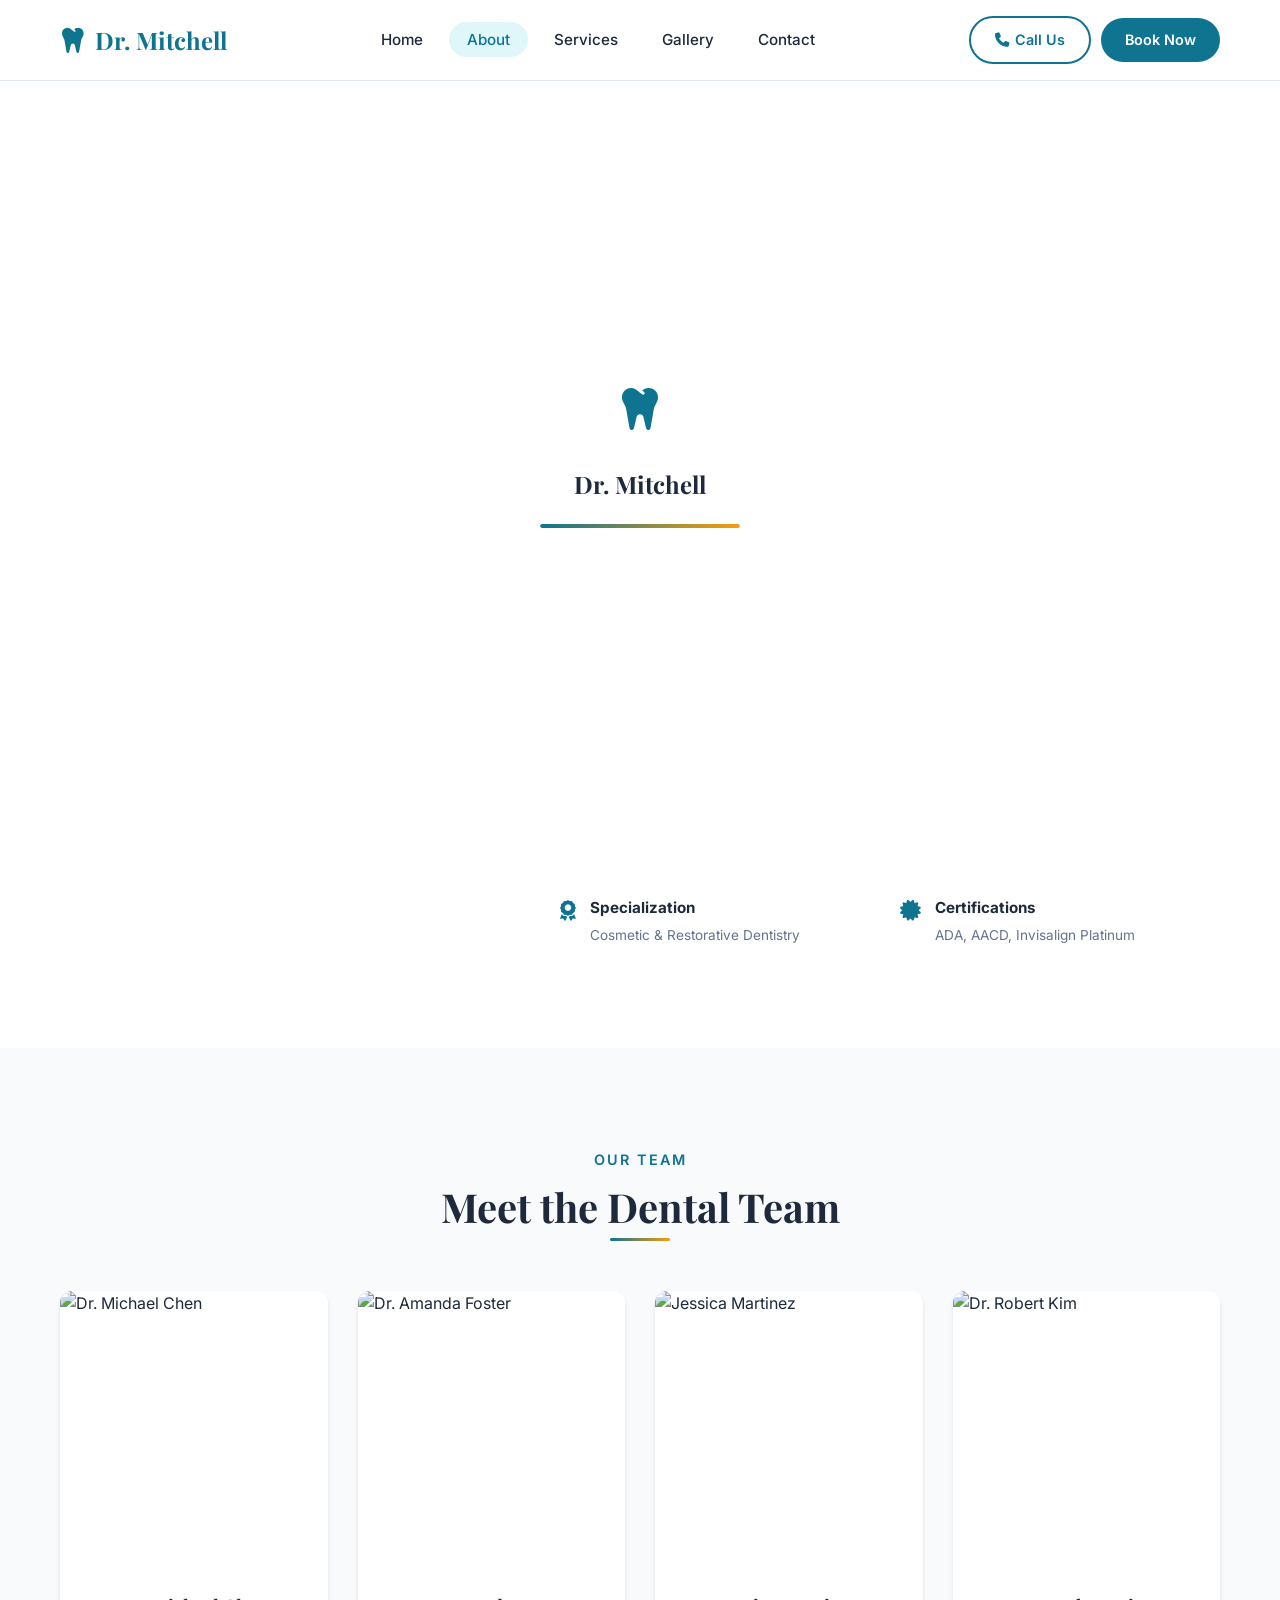
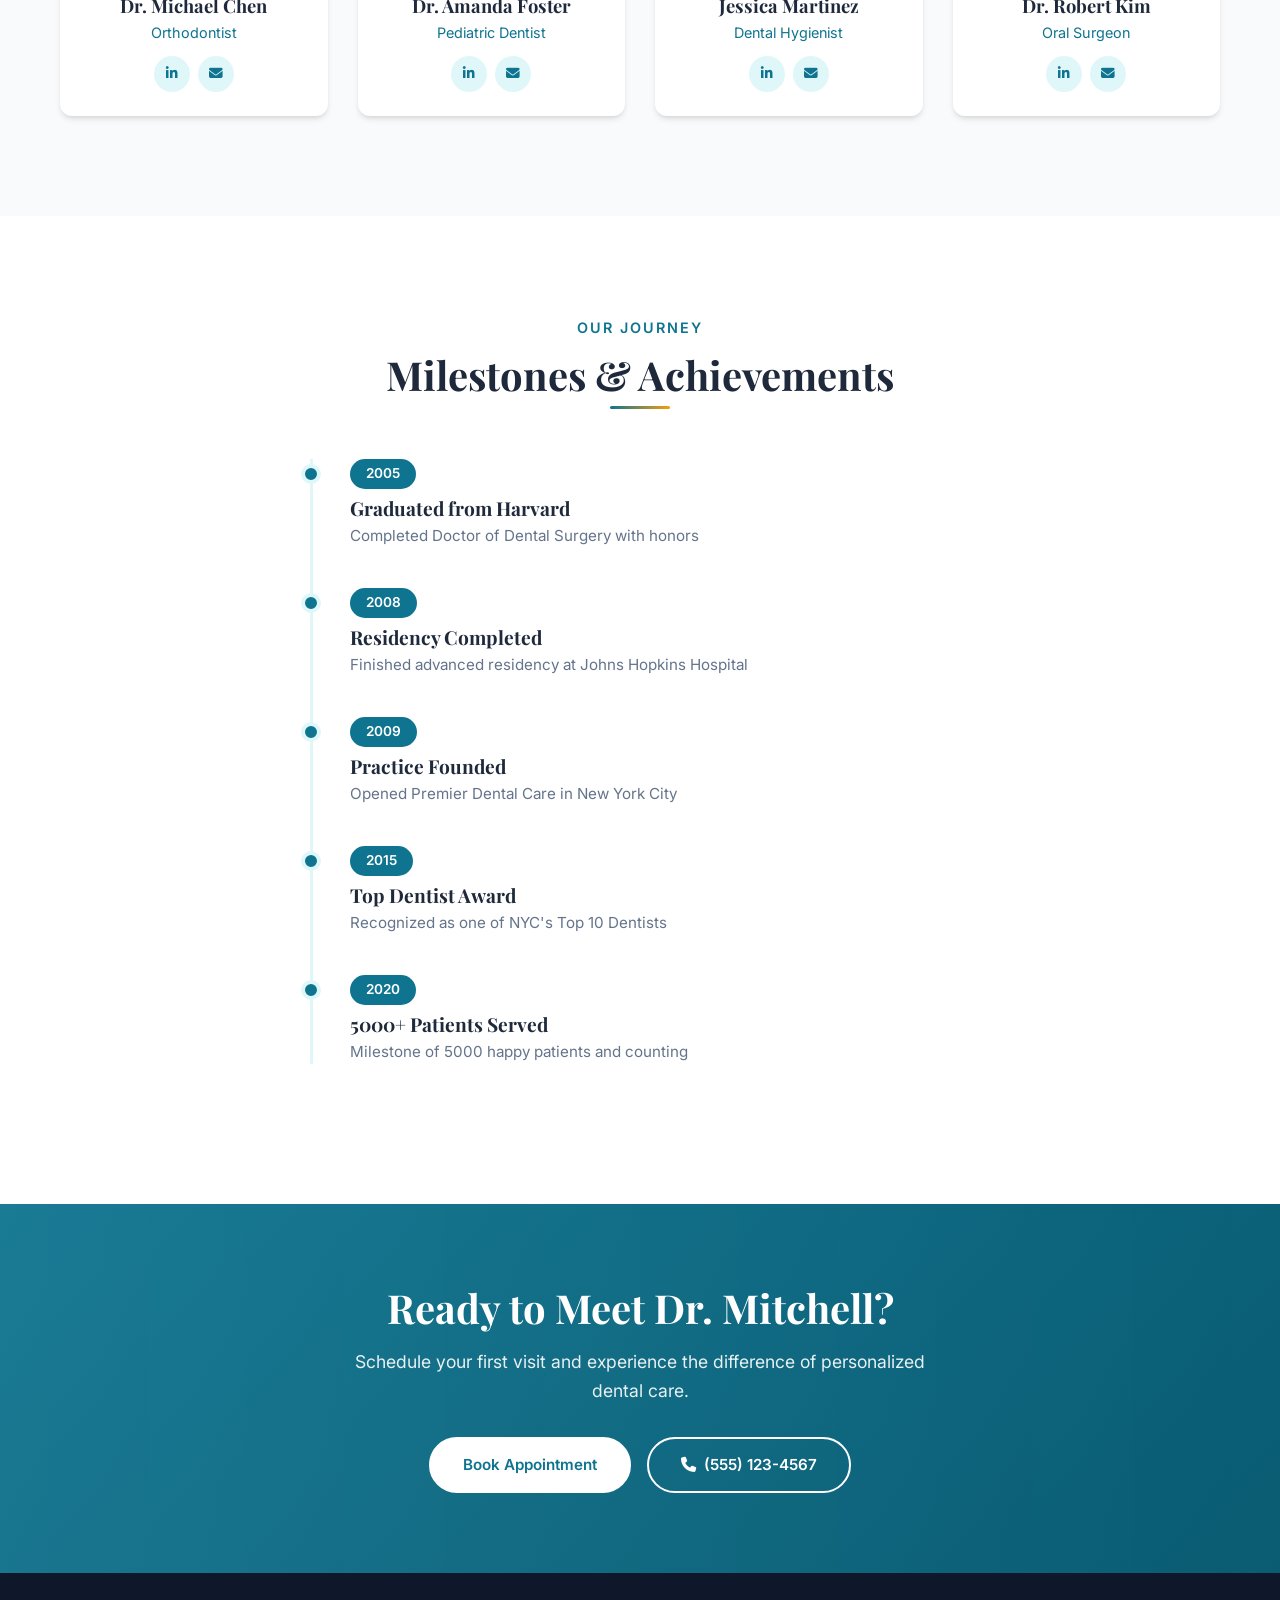
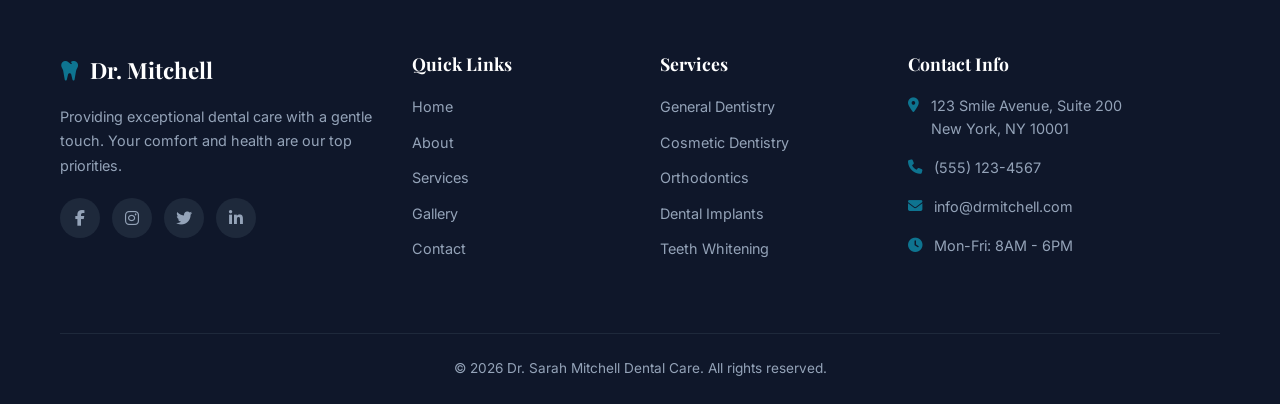
==== commit f6ea20c0: "updated website" ====
--- a/about.html
+++ b/about.html
@@ -44,8 +44,13 @@
                 <li><a href="services.html">Services</a></li>
                 <li><a href="gallery.html">Gallery</a></li>
                 <li><a href="contact.html">Contact</a></li>
+                <li class="nav-mobile-btns"><a href="tel:+15551234567" class="nav-call-btn"><i class="fas fa-phone"></i> Call Us</a></li>
+                <li class="nav-mobile-btns"><a href="contact.html" class="nav-book-btn"><i class="fas fa-calendar-check"></i> Book Now</a></li>
             </ul>
-            <a href="contact.html" class="nav-btn">Book Appointment</a>
+            <div class="nav-action-btns">
+                <a href="tel:+15551234567" class="nav-btn nav-btn-call"><i class="fas fa-phone"></i> Call Us</a>
+                <a href="contact.html" class="nav-btn">Book Now</a>
+            </div>
             <button class="hamburger" id="hamburger">
                 <span></span>
                 <span></span>
--- a/style.css
+++ b/style.css
@@ -28,6 +28,8 @@
 
 html {
     scroll-behavior: smooth;
+    overflow-x: hidden;
+    width: 100%;
 }
 
 body {
@@ -36,6 +38,14 @@
     line-height: 1.6;
     background: var(--white);
     overflow-x: hidden;
+    -webkit-text-size-adjust: 100%;
+    width: 100%;
+    min-height: 100vh;
+}
+
+section, footer {
+    overflow-x: hidden;
+    max-width: 100vw;
 }
 
 h1, h2, h3, h4, h5, h6 {
@@ -79,6 +89,8 @@
     transition: var(--transition);
     border: 2px solid transparent;
     font-family: 'Inter', sans-serif;
+    -webkit-tap-highlight-color: transparent;
+    overflow: hidden;
 }
 
 .btn-primary {
@@ -143,7 +155,7 @@
     top: 0;
     left: 0;
     right: 0;
-    z-index: 1000;
+    z-index: 99999;
     background: rgba(255, 255, 255, 0.95);
     backdrop-filter: blur(10px);
     border-bottom: 1px solid var(--border);
@@ -162,6 +174,7 @@
     align-items: center;
     justify-content: space-between;
     height: 80px;
+    position: relative;
 }
 
 .logo {
@@ -198,6 +211,12 @@
     color: var(--primary);
 }
 
+.nav-action-btns {
+    display: flex;
+    align-items: center;
+    gap: 10px;
+}
+
 .nav-btn {
     padding: 10px 24px;
     background: var(--primary);
@@ -205,11 +224,30 @@
     border-radius: 50px;
     font-weight: 600;
     font-size: 0.9rem;
+    display: inline-flex;
+    align-items: center;
+    gap: 6px;
+    white-space: nowrap;
 }
 
 .nav-btn:hover {
     background: var(--primary-dark);
     transform: translateY(-1px);
+}
+
+.nav-btn-call {
+    background: transparent;
+    color: var(--primary) !important;
+    border: 2px solid var(--primary);
+}
+
+.nav-btn-call:hover {
+    background: var(--primary);
+    color: var(--white) !important;
+}
+
+.nav-mobile-btns {
+    display: none;
 }
 
 .hamburger {
@@ -219,7 +257,9 @@
     background: none;
     border: none;
     cursor: pointer;
-    padding: 5px;
+    padding: 10px;
+    z-index: 1001;
+    -webkit-tap-highlight-color: transparent;
 }
 
 .hamburger span {
@@ -336,8 +376,10 @@
     align-items: center;
     gap: 8px;
     font-weight: 600;
+    font-size: 0.9rem;
     box-shadow: var(--shadow-lg);
     animation: float 3s ease-in-out infinite;
+    z-index: 3;
 }
 
 @keyframes float {
@@ -1720,7 +1762,6 @@
 /* Magnetic button effect */
 .btn {
     position: relative;
-    overflow: hidden;
 }
 
 .btn::after {
@@ -2027,7 +2068,7 @@
 }
 
 /* Ensure content is above particles */
-.navbar, .hero, .services-preview, .about-preview, .testimonials,
+.hero, .services-preview, .about-preview, .testimonials,
 .why-choose, .before-after-section, .cta-section, .footer,
 .page-header, .doctor-bio, .team-section, .timeline-section,
 .services-full, .pricing-section, .gallery-section, .contact-section,
@@ -2154,8 +2195,18 @@
 }
 
 /* ========================================
+   Global Mobile Helpers
+   ======================================== */
+.btn {
+    text-align: center;
+    max-width: 100%;
+}
+
+/* ========================================
    Responsive Design
    ======================================== */
+
+/* ---------- Tablet (1024px) ---------- */
 @media (max-width: 1024px) {
     .hero-text h1 {
         font-size: 2.8rem;
@@ -2170,8 +2221,13 @@
         grid-template-columns: repeat(2, 1fr);
     }
 
+    .testimonials-grid {
+        grid-template-columns: 1fr 1fr;
+    }
+
     .footer-grid {
         grid-template-columns: repeat(2, 1fr);
+        gap: 30px;
     }
 
     .service-detail {
@@ -2183,74 +2239,261 @@
         direction: ltr;
     }
 
+    .pricing-grid {
+        grid-template-columns: 1fr 1fr;
+    }
+
     .cursor-dot, .cursor-ring {
         display: none !important;
     }
-}
-
+
+    .hero {
+        padding: 120px 20px 60px;
+        min-height: auto;
+    }
+
+    .hero-content {
+        gap: 40px;
+    }
+
+    .hero-image img {
+        max-width: 400px;
+    }
+
+    .services-preview,
+    .about-preview,
+    .testimonials,
+    .why-choose,
+    .before-after-section,
+    .doctor-bio,
+    .team-section,
+    .timeline-section,
+    .pricing-section {
+        padding: 70px 0;
+    }
+
+    .section-header {
+        margin-bottom: 40px;
+    }
+
+    .contact-grid {
+        grid-template-columns: 1fr;
+        gap: 40px;
+    }
+}
+
+/* ---------- Mobile Landscape / Small Tablet (768px) ---------- */
 @media (max-width: 768px) {
-    .nav-links,
-    .nav-btn {
+    /* --- Navigation --- */
+    .navbar {
+        backdrop-filter: none;
+        background: var(--white);
+    }
+
+    .nav-container {
+        height: 64px;
+        padding: 0 16px;
+    }
+
+    .logo {
+        font-size: 1.3rem;
+    }
+
+    .logo i {
+        font-size: 1.5rem;
+    }
+
+    .nav-action-btns {
         display: none;
+    }
+
+    .nav-mobile-btns {
+        display: block !important;
     }
 
     .hamburger {
         display: flex;
     }
 
-    .nav-links.active {
-        display: flex;
+    .nav-links {
+        display: none;
         flex-direction: column;
         position: absolute;
-        top: 80px;
+        top: 100%;
         left: 0;
         right: 0;
-        background: var(--white);
-        padding: 20px;
-        box-shadow: var(--shadow-lg);
+        width: 100%;
+        background: #ffffff;
+        padding: 8px 0 12px;
+        gap: 0;
         border-top: 1px solid var(--border);
-    }
-
-    .nav-links.active a {
+        box-shadow: 0 8px 30px rgba(0, 0, 0, 0.15);
+        z-index: 1000;
+    }
+
+    .nav-links.active {
+        display: flex !important;
+    }
+
+    .nav-links li {
+        width: 100%;
+        list-style: none;
+    }
+
+    .nav-links a {
+        display: block;
         padding: 14px 20px;
         width: 100%;
+        border-radius: 0;
+        font-size: 1rem;
+        color: var(--text);
+        border-bottom: 1px solid var(--border);
+    }
+
+    .nav-links li:last-child a {
+        border-bottom: none;
+    }
+
+    .nav-links a:hover,
+    .nav-links a.active {
+        background: var(--primary-light);
+        color: var(--primary);
+    }
+
+    .nav-mobile-btns {
+        padding: 4px 16px;
+    }
+
+    .nav-mobile-btns a.nav-call-btn {
+        display: flex;
+        align-items: center;
+        justify-content: center;
+        gap: 8px;
+        padding: 12px 20px;
+        background: transparent;
+        color: var(--primary) !important;
+        border: 2px solid var(--primary);
+        border-radius: 50px;
+        font-weight: 600;
+        font-size: 0.95rem;
+        text-align: center;
+        border-bottom: none;
+    }
+
+    .nav-mobile-btns a.nav-book-btn {
+        display: flex;
+        align-items: center;
+        justify-content: center;
+        gap: 8px;
+        padding: 12px 20px;
+        background: var(--primary);
+        color: var(--white) !important;
+        border-radius: 50px;
+        font-weight: 600;
+        font-size: 0.95rem;
+        text-align: center;
+        border-bottom: none;
+    }
+
+    .nav-mobile-btns a.nav-book-btn:hover {
+        background: var(--primary-dark);
+    }
+
+    .nav-mobile-btns a.nav-call-btn:hover {
+        background: var(--primary);
+        color: var(--white) !important;
+    }
+
+    /* --- Hero --- */
+    .hero {
+        padding: 100px 16px 50px;
+        min-height: auto;
+    }
+
+    .hero::before,
+    .hero::after {
+        display: none;
     }
 
     .hero-content {
         grid-template-columns: 1fr;
         text-align: center;
+        gap: 24px;
+        padding: 0;
     }
 
     .hero-text h1 {
-        font-size: 2.2rem;
+        font-size: 2rem;
+        word-break: break-word;
+        overflow-wrap: break-word;
+    }
+
+    .hero-subtitle {
+        font-size: 0.85rem;
+        letter-spacing: 1.5px;
     }
 
     .hero-description {
         margin-left: auto;
         margin-right: auto;
+        font-size: 0.95rem;
+        max-width: 100%;
+        margin-bottom: 24px;
+        padding: 0 8px;
+        word-wrap: break-word;
     }
 
     .hero-buttons {
         justify-content: center;
+        flex-wrap: wrap;
+        gap: 12px;
+        margin-bottom: 28px;
+        padding: 0 10px;
+    }
+
+    .hero-buttons .btn {
+        padding: 12px 24px;
+        font-size: 0.9rem;
+        width: 100%;
+        min-width: unset;
+        justify-content: center;
     }
 
     .hero-stats {
         justify-content: center;
+        gap: 24px;
+        flex-wrap: wrap;
+    }
+
+    .stat-number {
+        font-size: 1.6rem;
+    }
+
+    .stat-label {
+        font-size: 0.78rem;
     }
 
     .hero-image {
         order: -1;
+        display: flex;
+        justify-content: center;
+        overflow: visible;
     }
 
     .hero-image img {
         margin: 0 auto;
-        max-width: 350px;
+        max-width: 250px;
+        width: 65%;
     }
 
     .hero-badge {
         left: 50%;
         transform: translateX(-50%);
-        bottom: -10px;
+        bottom: -14px;
+        font-size: 0.8rem;
+        padding: 8px 16px;
+        gap: 6px;
+        white-space: nowrap;
     }
 
     @keyframes float {
@@ -2258,100 +2501,739 @@
         50% { transform: translateX(-50%) translateY(-10px); }
     }
 
+    /* --- Section Headers --- */
+    .section-header {
+        margin-bottom: 32px;
+    }
+
     .section-header h2 {
-        font-size: 2rem;
-    }
-
-    .about-grid {
-        grid-template-columns: 1fr;
-    }
-
-    .about-images {
-        text-align: center;
-    }
-
-    .about-img-main {
-        width: 100%;
-    }
-
-    .about-img-secondary {
-        display: none;
-    }
-
-    .testimonials-grid {
-        grid-template-columns: 1fr;
-    }
-
-    .ba-grid {
-        grid-template-columns: 1fr;
-    }
-
-    .bio-grid {
-        grid-template-columns: 1fr;
-    }
-
-    .bio-details {
-        grid-template-columns: 1fr;
-    }
-
-    .gallery-grid {
-        grid-template-columns: repeat(2, 1fr);
-    }
-
-    .contact-grid {
-        grid-template-columns: 1fr;
-    }
-
-    .form-row {
-        grid-template-columns: 1fr;
-    }
-
-    .pricing-grid {
-        grid-template-columns: 1fr;
-    }
-
-    .page-header h1 {
-        font-size: 2.2rem;
-    }
-
-    .cta-section h2 {
-        font-size: 1.8rem;
-    }
-
-    .footer-grid {
-        grid-template-columns: 1fr;
-    }
-}
-
-@media (max-width: 480px) {
-    .hero-text h1 {
-        font-size: 1.8rem;
-    }
-
-    .hero-buttons {
-        flex-direction: column;
-        align-items: center;
-    }
-
-    .hero-stats {
-        flex-direction: column;
-        gap: 20px;
-    }
-
+        font-size: 1.75rem;
+        padding-bottom: 12px;
+    }
+
+    .section-subtitle {
+        font-size: 0.8rem;
+    }
+
+    /* --- Container --- */
+    .container {
+        padding: 0 16px;
+    }
+
+    /* --- Sections padding --- */
+    .services-preview,
+    .about-preview,
+    .testimonials,
+    .why-choose,
+    .before-after-section,
+    .doctor-bio,
+    .team-section,
+    .timeline-section,
+    .pricing-section {
+        padding: 60px 0;
+    }
+
+    .services-full {
+        padding: 40px 0;
+    }
+
+    .gallery-section {
+        padding: 40px 0 60px;
+    }
+
+    .contact-section {
+        padding: 40px 0 60px;
+    }
+
+    .faq-mini {
+        padding: 60px 0;
+    }
+
+    /* --- Services Grid --- */
     .services-grid,
     .choose-grid {
         grid-template-columns: 1fr;
-    }
-
+        gap: 16px;
+    }
+
+    .service-card {
+        padding: 28px 20px;
+    }
+
+    .service-card h3 {
+        font-size: 1.1rem;
+    }
+
+    .section-cta {
+        margin-top: 32px;
+    }
+
+    .section-cta .btn {
+        width: 100%;
+        justify-content: center;
+    }
+
+    /* --- About Grid --- */
+    .about-grid {
+        grid-template-columns: 1fr;
+        gap: 30px;
+    }
+
+    .about-images {
+        text-align: center;
+    }
+
+    .about-img-main {
+        width: 100%;
+        max-width: 100%;
+    }
+
+    .about-img-secondary {
+        display: none;
+    }
+
+    .about-text h2 {
+        font-size: 1.75rem;
+    }
+
+    .about-text > p {
+        font-size: 0.95rem;
+    }
+
+    .about-list li {
+        font-size: 0.9rem;
+        gap: 10px;
+    }
+
+    .about-text .btn {
+        width: 100%;
+        justify-content: center;
+    }
+
+    /* --- Testimonials --- */
+    .testimonials-grid {
+        grid-template-columns: 1fr;
+        gap: 16px;
+    }
+
+    .testimonial-card {
+        padding: 24px 20px;
+    }
+
+    .testimonial-card > p {
+        font-size: 0.9rem;
+    }
+
+    /* --- Why Choose Us --- */
+    .choose-card {
+        padding: 28px 20px;
+    }
+
+    .choose-number {
+        font-size: 2.5rem;
+    }
+
+    .choose-card h3 {
+        font-size: 1.05rem;
+    }
+
+    /* --- Before & After --- */
+    .ba-grid {
+        grid-template-columns: 1fr;
+        gap: 20px;
+    }
+
+    .ba-handle-circle {
+        width: 36px;
+        height: 36px;
+        font-size: 0.85rem;
+    }
+
+    .ba-label {
+        padding: 12px 16px;
+    }
+
+    /* --- CTA Section --- */
+    .cta-section {
+        padding: 50px 0;
+    }
+
+    .cta-section h2 {
+        font-size: 1.6rem;
+        padding: 0 10px;
+    }
+
+    .cta-section p {
+        font-size: 0.95rem;
+        padding: 0 10px;
+        margin-bottom: 24px;
+    }
+
+    .cta-buttons {
+        flex-direction: column;
+        align-items: center;
+        gap: 12px;
+        padding: 0 20px;
+    }
+
+    .cta-buttons .btn {
+        width: 100%;
+        justify-content: center;
+        padding: 14px 20px;
+        font-size: 0.95rem;
+    }
+
+    /* --- Page Header (inner pages) --- */
+    .page-header {
+        padding: 110px 0 50px;
+    }
+
+    .page-header h1 {
+        font-size: 2rem;
+    }
+
+    .page-header p {
+        font-size: 0.95rem;
+        padding: 0 10px;
+    }
+
+    /* --- Doctor Bio --- */
+    .bio-grid {
+        grid-template-columns: 1fr;
+        gap: 30px;
+    }
+
+    .bio-content h2 {
+        font-size: 1.75rem;
+    }
+
+    .bio-details {
+        grid-template-columns: 1fr;
+        gap: 16px;
+    }
+
+    /* --- Team --- */
+    .team-grid {
+        grid-template-columns: 1fr 1fr;
+        gap: 16px;
+    }
+
+    .team-card img {
+        height: 200px;
+    }
+
+    .team-info {
+        padding: 16px;
+    }
+
+    .team-info h3 {
+        font-size: 1rem;
+    }
+
+    /* --- Timeline --- */
+    .timeline-item {
+        padding-left: 50px;
+    }
+
+    .timeline-content h3 {
+        font-size: 1.05rem;
+    }
+
+    /* --- Services Full --- */
+    .service-detail {
+        grid-template-columns: 1fr;
+        gap: 24px;
+        margin-bottom: 50px;
+        padding-bottom: 50px;
+    }
+
+    .service-detail-content h2 {
+        font-size: 1.6rem;
+    }
+
+    .service-detail-content .btn {
+        width: 100%;
+        justify-content: center;
+    }
+
+    /* --- Pricing --- */
+    .pricing-grid {
+        grid-template-columns: 1fr;
+        gap: 16px;
+    }
+
+    .pricing-card {
+        padding: 28px 20px;
+    }
+
+    /* --- Gallery --- */
+    .gallery-grid {
+        grid-template-columns: repeat(2, 1fr);
+        gap: 12px;
+    }
+
+    .gallery-filter {
+        gap: 8px;
+        margin-bottom: 24px;
+        padding: 0 4px;
+    }
+
+    .filter-btn {
+        padding: 8px 16px;
+        font-size: 0.82rem;
+    }
+
+    /* --- Lightbox --- */
+    .lightbox img {
+        max-width: 95%;
+        max-height: 75vh;
+    }
+
+    .lightbox-close {
+        top: 12px;
+        right: 16px;
+        font-size: 2rem;
+    }
+
+    .lightbox-prev {
+        left: 8px;
+        font-size: 1.5rem;
+    }
+
+    .lightbox-next {
+        right: 8px;
+        font-size: 1.5rem;
+    }
+
+    /* --- Contact --- */
+    .contact-grid {
+        grid-template-columns: 1fr;
+        gap: 30px;
+    }
+
+    .contact-form-wrapper h2 {
+        font-size: 1.6rem;
+    }
+
+    .form-row {
+        grid-template-columns: 1fr;
+        gap: 0;
+    }
+
+    .form-group input,
+    .form-group select,
+    .form-group textarea {
+        padding: 12px 14px;
+        font-size: 16px; /* prevents iOS zoom */
+    }
+
+    .contact-form .btn {
+        width: 100%;
+        justify-content: center;
+    }
+
+    /* --- FAQ --- */
+    .faq-question {
+        padding: 16px;
+        font-size: 0.92rem;
+        gap: 10px;
+    }
+
+    .faq-answer p {
+        padding: 0 16px 16px;
+        font-size: 0.88rem;
+    }
+
+    /* --- Map --- */
+    .map-section {
+        padding: 0 0 40px;
+    }
+
+    .map-wrapper iframe {
+        height: 280px;
+    }
+
+    /* --- Footer --- */
+    .footer {
+        padding: 50px 0 0;
+    }
+
+    .footer-grid {
+        grid-template-columns: 1fr;
+        gap: 30px;
+        padding-bottom: 30px;
+    }
+
+    .footer-logo {
+        font-size: 1.2rem;
+    }
+
+    .footer-col h4 {
+        font-size: 1rem;
+        margin-bottom: 14px;
+    }
+
+    .social-links {
+        gap: 10px;
+    }
+
+    .footer-bottom {
+        padding: 16px 0;
+        font-size: 0.8rem;
+    }
+
+    /* --- Floating elements --- */
+    .back-to-top {
+        width: 44px;
+        height: 44px;
+        bottom: 20px;
+        right: 16px;
+        font-size: 1rem;
+    }
+
+    .whatsapp-float {
+        width: 48px;
+        height: 48px;
+        bottom: 20px;
+        left: 16px;
+        font-size: 1.4rem;
+    }
+
+    /* --- Preloader --- */
+    .preloader-icon {
+        font-size: 2.4rem;
+    }
+
+    .preloader-text {
+        font-size: 1.25rem;
+    }
+
+    .preloader-bar {
+        width: 160px;
+    }
+
+    /* --- Scroll Progress --- */
+    .scroll-progress {
+        height: 3px;
+    }
+}
+
+/* ---------- Small Mobile (480px) ---------- */
+@media (max-width: 480px) {
+    .hero {
+        padding: 90px 12px 40px;
+    }
+
+    .hero-text h1 {
+        font-size: 1.65rem;
+        line-height: 1.25;
+    }
+
+    .hero-subtitle {
+        font-size: 0.75rem;
+        margin-bottom: 10px;
+    }
+
+    .hero-description {
+        font-size: 0.9rem;
+        margin-bottom: 20px;
+    }
+
+    .hero-buttons {
+        flex-direction: column;
+        align-items: stretch;
+        gap: 10px;
+    }
+
+    .hero-buttons .btn {
+        width: 100%;
+        min-width: unset;
+        padding: 12px 16px;
+        font-size: 0.88rem;
+        justify-content: center;
+    }
+
+    .hero-stats {
+        flex-direction: row;
+        gap: 16px;
+        justify-content: center;
+    }
+
+    .stat-number {
+        font-size: 1.4rem;
+    }
+
+    .stat-label {
+        font-size: 0.72rem;
+    }
+
+    .hero-image img {
+        max-width: 220px;
+        width: 65%;
+    }
+
+    .hero-badge {
+        font-size: 0.78rem;
+        padding: 8px 14px;
+    }
+
+    /* --- Container --- */
+    .container {
+        padding: 0 12px;
+    }
+
+    /* --- Section headers --- */
+    .section-header h2 {
+        font-size: 1.5rem;
+    }
+
+    .section-subtitle {
+        font-size: 0.75rem;
+    }
+
+    /* --- Section padding --- */
+    .services-preview,
+    .about-preview,
+    .testimonials,
+    .why-choose,
+    .before-after-section,
+    .doctor-bio,
+    .team-section,
+    .timeline-section,
+    .pricing-section {
+        padding: 44px 0;
+    }
+
+    /* --- Cards --- */
+    .service-card,
+    .choose-card,
+    .testimonial-card,
+    .pricing-card {
+        padding: 22px 16px;
+    }
+
+    .service-icon {
+        width: 56px;
+        height: 56px;
+        font-size: 1.2rem;
+        margin-bottom: 14px;
+    }
+
+    .service-card h3,
+    .choose-card h3 {
+        font-size: 1rem;
+        margin-bottom: 8px;
+    }
+
+    .service-card p,
+    .choose-card p,
+    .testimonial-card > p {
+        font-size: 0.85rem;
+    }
+
+    .choose-number {
+        font-size: 2rem;
+        margin-bottom: 10px;
+    }
+
+    /* --- Gallery --- */
     .gallery-grid {
         grid-template-columns: 1fr;
-    }
-
+        gap: 12px;
+    }
+
+    .gallery-filter {
+        justify-content: center;
+    }
+
+    .filter-btn {
+        padding: 7px 14px;
+        font-size: 0.78rem;
+    }
+
+    /* --- Team --- */
     .team-grid {
         grid-template-columns: 1fr;
+        gap: 16px;
+    }
+
+    .team-card img {
+        height: 240px;
+    }
+
+    /* --- Page Header --- */
+    .page-header {
+        padding: 100px 0 40px;
+    }
+
+    .page-header h1 {
+        font-size: 1.65rem;
+    }
+
+    .page-header p {
+        font-size: 0.88rem;
+    }
+
+    /* --- Bio --- */
+    .bio-content h2 {
+        font-size: 1.5rem;
+    }
+
+    .bio-detail strong {
+        font-size: 0.88rem;
+    }
+
+    .bio-detail span {
+        font-size: 0.8rem;
+    }
+
+    /* --- Service Detail --- */
+    .service-detail {
+        margin-bottom: 36px;
+        padding-bottom: 36px;
+    }
+
+    .service-detail-content h2 {
+        font-size: 1.4rem;
+    }
+
+    .service-features li {
+        font-size: 0.88rem;
+    }
+
+    /* --- CTA --- */
+    .cta-section {
+        padding: 40px 0;
+    }
+
+    .cta-section h2 {
+        font-size: 1.4rem;
+    }
+
+    .cta-section p {
+        font-size: 0.88rem;
+    }
+
+    .cta-buttons {
+        padding: 0 12px;
+    }
+
+    /* --- Contact --- */
+    .contact-form-wrapper h2 {
+        font-size: 1.4rem;
+    }
+
+    .info-card {
+        padding: 20px 16px;
+    }
+
+    .info-card h3 {
+        font-size: 1rem;
+    }
+
+    .info-card p {
+        font-size: 0.85rem;
+    }
+
+    /* --- Footer --- */
+    .footer {
+        padding: 40px 0 0;
+    }
+
+    .footer-grid {
+        gap: 24px;
+        padding-bottom: 24px;
+    }
+
+    .footer-col p {
+        font-size: 0.85rem;
+    }
+
+    .footer-col ul li a {
+        font-size: 0.85rem;
+    }
+
+    .contact-info li {
+        font-size: 0.85rem;
+    }
+
+    /* --- FAQ --- */
+    .faq-question {
+        padding: 14px 12px;
+        font-size: 0.88rem;
+    }
+
+    .faq-answer p {
+        padding: 0 12px 14px;
+        font-size: 0.85rem;
+    }
+
+    /* --- Lightbox tighter --- */
+    .lightbox-prev { left: 4px; }
+    .lightbox-next { right: 4px; }
+
+    /* --- Floating --- */
+    .back-to-top {
+        width: 40px;
+        height: 40px;
+        bottom: 16px;
+        right: 12px;
+        font-size: 0.9rem;
+    }
+
+    .whatsapp-float {
+        width: 44px;
+        height: 44px;
+        bottom: 16px;
+        left: 12px;
+        font-size: 1.2rem;
     }
 
     .cursor-dot, .cursor-ring {
         display: none !important;
     }
 }
+
+/* ---------- Very Small (360px) ---------- */
+@media (max-width: 360px) {
+    .hero-text h1 {
+        font-size: 1.4rem;
+    }
+
+    .hero-buttons .btn {
+        padding: 10px 14px;
+        font-size: 0.82rem;
+    }
+
+    .hero-stats {
+        gap: 12px;
+    }
+
+    .stat-number {
+        font-size: 1.2rem;
+    }
+
+    .section-header h2 {
+        font-size: 1.3rem;
+    }
+
+    .cta-section h2 {
+        font-size: 1.25rem;
+    }
+
+    .page-header h1 {
+        font-size: 1.45rem;
+    }
+
+    .nav-container {
+        height: 56px;
+    }
+
+    .logo {
+        font-size: 1.15rem;
+    }
+
+    .logo i {
+        font-size: 1.3rem;
+    }
+}
